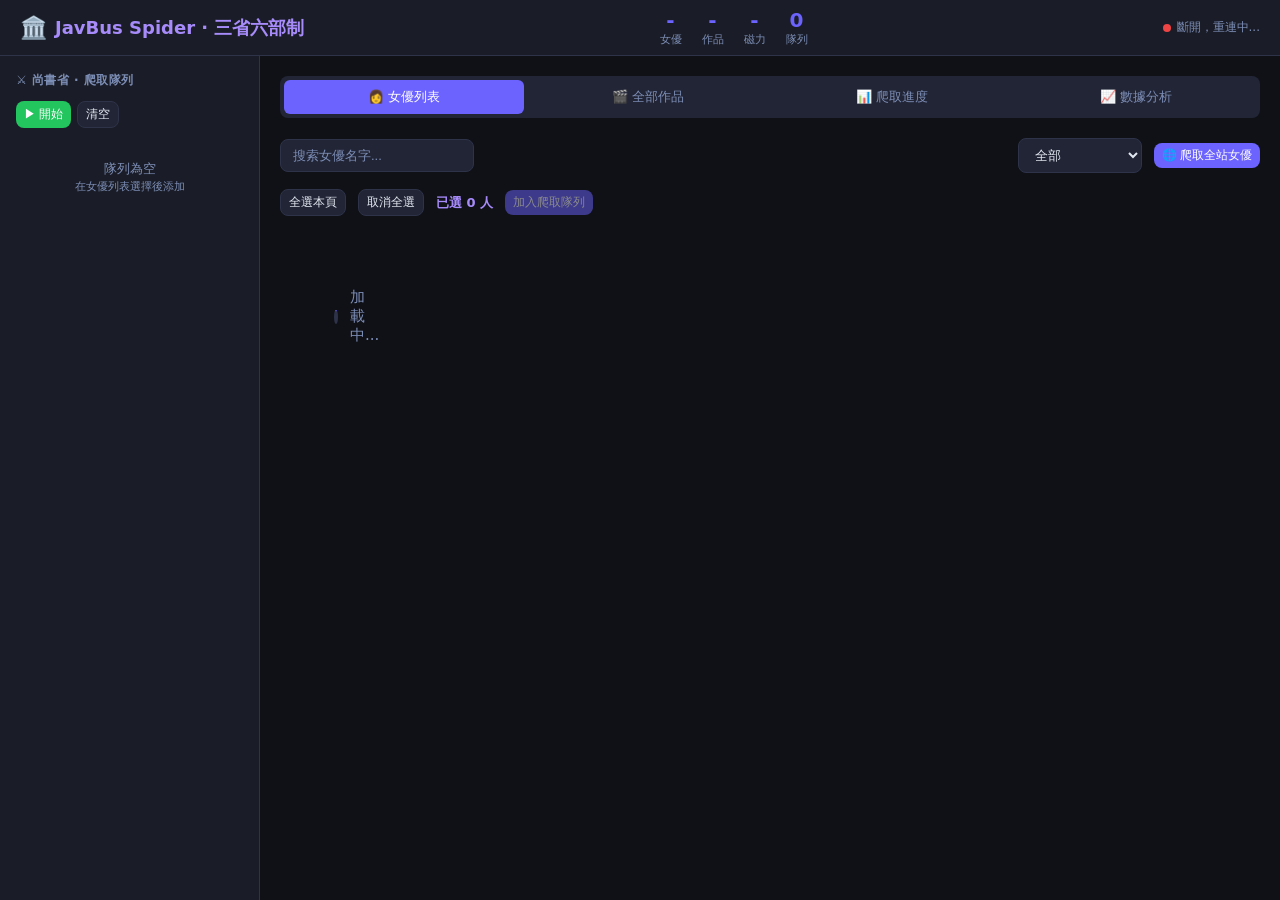
==== dashboard/index.html @ 7eef232a "Initial commit: JavSpider Stack - JavBus爬虫与本地化管理系统 Features: - FastAPI异步爬虫框架 - SQLite数据库管理作品信息 - 女优头" ====
<!DOCTYPE html>
<html lang="zh-TW">
<head>
<meta charset="UTF-8">
<meta name="viewport" content="width=device-width, initial-scale=1.0">
<title>JavBus Spider · 三省六部制</title>
<style>
/* ===== 基础重置 ===== */
*, *::before, *::after { box-sizing: border-box; margin: 0; padding: 0; }
:root {
  --bg: #0f1117;
  --surface: #1a1d27;
  --surface2: #222536;
  --border: #2e3349;
  --text: #e2e8f0;
  --text-muted: #7c8db5;
  --primary: #6c63ff;
  --primary-hover: #5a53e8;
  --success: #22c55e;
  --warning: #f59e0b;
  --danger: #ef4444;
  --info: #3b82f6;
  --accent: #a78bfa;
  --radius: 8px;
  --radius-lg: 12px;
}
body {
  background: var(--bg);
  color: var(--text);
  font-family: 'Segoe UI', system-ui, -apple-system, sans-serif;
  font-size: 14px;
  min-height: 100vh;
}

/* ===== 顶栏 ===== */
.topbar {
  background: var(--surface);
  border-bottom: 1px solid var(--border);
  padding: 0 20px;
  height: 56px;
  display: flex;
  align-items: center;
  justify-content: space-between;
  position: sticky;
  top: 0;
  z-index: 100;
}
.topbar-logo { font-size: 18px; font-weight: 700; color: var(--accent); display: flex; align-items: center; gap: 8px; }
.topbar-logo span { font-size: 22px; }
.topbar-stats { display: flex; gap: 20px; align-items: center; }
.stat-item { text-align: center; }
.stat-item .val { font-size: 20px; font-weight: 700; color: var(--primary); }
.stat-item .lbl { font-size: 11px; color: var(--text-muted); }
.ws-indicator { display: flex; align-items: center; gap: 6px; font-size: 12px; color: var(--text-muted); }
.ws-dot { width: 8px; height: 8px; border-radius: 50%; background: var(--danger); }
.ws-dot.connected { background: var(--success); animation: pulse 2s infinite; }
@keyframes pulse { 0%,100%{opacity:1} 50%{opacity:0.4} }

/* ===== 主布局 ===== */
.main-layout { display: flex; height: calc(100vh - 56px); }
.sidebar { width: 260px; background: var(--surface); border-right: 1px solid var(--border); padding: 16px; overflow-y: auto; flex-shrink: 0; }
.content { flex: 1; overflow-y: auto; padding: 20px; }

/* ===== 标签页 ===== */
.tab-bar { display: flex; gap: 4px; margin-bottom: 20px; background: var(--surface2); padding: 4px; border-radius: var(--radius); }
.tab-btn { flex: 1; padding: 8px 12px; border: none; background: transparent; color: var(--text-muted); cursor: pointer; border-radius: 6px; font-size: 13px; font-weight: 500; transition: all .15s; }
.tab-btn.active { background: var(--primary); color: #fff; }
.tab-btn:hover:not(.active) { background: var(--border); color: var(--text); }
.tab-panel { display: none; }
.tab-panel.active { display: block; }

/* ===== 侧边栏 - 爬取队列 ===== */
.sidebar-title { font-size: 12px; font-weight: 600; text-transform: uppercase; color: var(--text-muted); letter-spacing: .5px; margin-bottom: 12px; }
.queue-controls { display: flex; gap: 6px; margin-bottom: 12px; }
.btn { padding: 7px 14px; border: none; border-radius: var(--radius); cursor: pointer; font-size: 13px; font-weight: 500; transition: all .15s; display: inline-flex; align-items: center; gap: 6px; }
.btn-primary { background: var(--primary); color: #fff; }
.btn-primary:hover { background: var(--primary-hover); }
.btn-success { background: var(--success); color: #fff; }
.btn-success:hover { filter: brightness(0.9); }
.btn-danger { background: var(--danger); color: #fff; }
.btn-danger:hover { filter: brightness(0.9); }
.btn-ghost { background: var(--surface2); color: var(--text); border: 1px solid var(--border); }
.btn-ghost:hover { background: var(--border); }
.btn-sm { padding: 4px 8px; font-size: 12px; }
.btn:disabled { opacity: .5; cursor: not-allowed; }

.queue-item { background: var(--surface2); border: 1px solid var(--border); border-radius: var(--radius); padding: 10px; margin-bottom: 8px; }
.queue-item-header { display: flex; justify-content: space-between; align-items: center; margin-bottom: 6px; }
.queue-item-name { font-size: 13px; font-weight: 500; color: var(--text); }
.status-badge { font-size: 10px; padding: 2px 8px; border-radius: 99px; font-weight: 600; }
.status-pending { background: rgba(255,255,255,.1); color: var(--text-muted); }
.status-running { background: rgba(59,130,246,.2); color: var(--info); }
.status-completed { background: rgba(34,197,94,.2); color: var(--success); }
.status-failed { background: rgba(239,68,68,.2); color: var(--danger); }
.progress-bar { background: var(--border); border-radius: 99px; height: 4px; margin-top: 4px; overflow: hidden; }
.progress-fill { height: 100%; background: linear-gradient(90deg, var(--primary), var(--accent)); transition: width .5s; border-radius: 99px; }
.queue-empty { text-align: center; color: var(--text-muted); font-size: 13px; padding: 20px 0; }

/* ===== 女优列表 ===== */
.toolbar { display: flex; gap: 12px; align-items: center; margin-bottom: 16px; flex-wrap: wrap; }
.search-box { flex: 1; min-width: 200px; display: flex; gap: 8px; }
.input { background: var(--surface2); border: 1px solid var(--border); color: var(--text); padding: 8px 12px; border-radius: var(--radius); font-size: 13px; outline: none; transition: border .15s; }
.input:focus { border-color: var(--primary); }
.input::placeholder { color: var(--text-muted); }
.select { background: var(--surface2); border: 1px solid var(--border); color: var(--text); padding: 8px 12px; border-radius: var(--radius); font-size: 13px; cursor: pointer; }
.select-all-bar { display: flex; align-items: center; gap: 12px; margin-bottom: 12px; }
.selected-count { font-size: 13px; color: var(--accent); font-weight: 600; }

.actress-grid { display: grid; grid-template-columns: repeat(auto-fill, minmax(140px, 1fr)); gap: 12px; }
.actress-card { background: var(--surface2); border: 2px solid transparent; border-radius: var(--radius-lg); padding: 12px; cursor: pointer; transition: all .15s; position: relative; }
.actress-card:hover { border-color: var(--primary); transform: translateY(-2px); }
.actress-card.selected { border-color: var(--primary); background: rgba(108,99,255,.1); }
.actress-card.selected::after { content: "✓"; position: absolute; top: 6px; right: 8px; width: 20px; height: 20px; background: var(--primary); border-radius: 50%; display: flex; align-items: center; justify-content: center; font-size: 12px; color: #fff; font-weight: 700; }
.actress-avatar { width: 100%; aspect-ratio: 3/4; object-fit: cover; border-radius: 6px; background: var(--border); display: block; margin-bottom: 8px; }
.actress-avatar-placeholder { width: 100%; aspect-ratio: 3/4; background: var(--border); border-radius: 6px; margin-bottom: 8px; display: flex; align-items: center; justify-content: center; font-size: 24px; }
.actress-name { font-size: 13px; font-weight: 600; text-align: center; color: var(--text); line-height: 1.4; margin-bottom: 4px; }
.actress-info-row { display: flex; justify-content: center; gap: 6px; flex-wrap: wrap; font-size: 10px; color: var(--text-muted); margin-bottom: 4px; }
.actress-info-row span { background: var(--border); padding: 1px 5px; border-radius: 3px; }
.actress-meta { font-size: 11px; color: var(--text-muted); text-align: center; }
.crawled-badge { display: inline-block; width: 6px; height: 6px; border-radius: 50%; margin-right: 4px; }
.crawled-badge.done { background: var(--success); }
.crawled-badge.pending { background: var(--text-muted); }

.pagination-bar { display: flex; justify-content: center; gap: 6px; margin-top: 20px; align-items: center; }
.page-btn { padding: 6px 12px; background: var(--surface2); border: 1px solid var(--border); color: var(--text); border-radius: var(--radius); cursor: pointer; font-size: 13px; }
.page-btn:hover { border-color: var(--primary); }
.page-btn.active { background: var(--primary); border-color: var(--primary); color: #fff; }
.page-info { color: var(--text-muted); font-size: 13px; }

/* ===== 图片预览模态框 ===== */
.img-preview-overlay { position: fixed; inset: 0; background: rgba(0,0,0,.9); z-index: 2000; display: none; align-items: center; justify-content: center; cursor: zoom-out; }
.img-preview-overlay.show { display: flex; }
.img-preview-overlay img { max-width: 95vw; max-height: 95vh; object-fit: contain; border-radius: 4px; }
.img-preview-close { position: absolute; top: 20px; right: 20px; background: rgba(255,255,255,.2); border: none; color: #fff; font-size: 28px; width: 44px; height: 44px; border-radius: 50%; cursor: pointer; line-height: 1; }
.img-preview-close:hover { background: rgba(255,255,255,.3); }
.img-preview-hint { position: absolute; bottom: 20px; left: 50%; transform: translateX(-50%); color: rgba(255,255,255,.6); font-size: 13px; }

/* ===== 女优详情模态框 ===== */
.modal-overlay { position: fixed; inset: 0; background: rgba(0,0,0,.7); z-index: 1000; display: none; align-items: center; justify-content: center; }
.modal-overlay.show { display: flex; }
.modal { background: var(--surface); border: 1px solid var(--border); border-radius: var(--radius-lg); width: 90%; max-width: 900px; max-height: 90vh; overflow: hidden; display: flex; flex-direction: column; }
.modal-header { padding: 16px 20px; border-bottom: 1px solid var(--border); display: flex; justify-content: space-between; align-items: center; flex-shrink: 0; }
.modal-title { font-size: 18px; font-weight: 700; }
.modal-close { background: none; border: none; color: var(--text-muted); font-size: 20px; cursor: pointer; padding: 4px 8px; }
.modal-close:hover { color: var(--text); }
.modal-body { padding: 20px; overflow-y: auto; flex: 1; }

.actress-detail-header { display: flex; gap: 20px; margin-bottom: 20px; }
.actress-detail-avatar { width: 120px; height: 160px; object-fit: cover; border-radius: 8px; background: var(--border); flex-shrink: 0; }
.actress-detail-info { flex: 1; }
.actress-detail-name { font-size: 22px; font-weight: 700; margin-bottom: 12px; }
.info-grid { display: grid; grid-template-columns: repeat(auto-fill, minmax(120px, 1fr)); gap: 8px; }
.info-item { background: var(--surface2); border-radius: var(--radius); padding: 8px; }
.info-item .key { font-size: 11px; color: var(--text-muted); margin-bottom: 2px; }
.info-item .val { font-size: 14px; font-weight: 500; }

/* ===== 作品列表 ===== */
.works-grid { display: grid; grid-template-columns: repeat(auto-fill, minmax(180px, 1fr)); gap: 14px; }
.work-card { background: var(--surface2); border: 1px solid var(--border); border-radius: var(--radius); overflow: hidden; cursor: pointer; transition: all .15s; }
.work-card:hover { border-color: var(--primary); transform: translateY(-2px); }
.work-cover { width: 100%; aspect-ratio: 16/9; object-fit: cover; background: var(--border); display: block; }
.work-info { padding: 10px; }
.work-code { font-size: 12px; font-weight: 700; color: var(--accent); }
.work-title { font-size: 12px; color: var(--text-muted); margin-top: 3px; white-space: nowrap; overflow: hidden; text-overflow: ellipsis; }
.work-date { font-size: 11px; color: var(--text-muted); margin-top: 4px; }
.work-tags { display: flex; flex-wrap: wrap; gap: 3px; margin-top: 4px; }
.work-actresses { display: flex; flex-wrap: wrap; gap: 3px; margin-top: 4px; }
.actress-chip { font-size: 10px; padding: 2px 6px; background: rgba(108,99,255,.2); border-radius: 4px; color: var(--accent); cursor: pointer; }
.actress-chip:hover { background: rgba(108,99,255,.4); }
.tag-chip { font-size: 10px; padding: 2px 6px; background: var(--border); border-radius: 4px; color: var(--text-muted); }
.magnet-pill { display: inline-flex; align-items: center; gap: 4px; font-size: 11px; padding: 2px 8px; border-radius: 99px; background: rgba(34,197,94,.15); color: var(--success); margin-top: 4px; }
.magnet-pill.uc { background: rgba(168,139,250,.2); color: var(--accent); }
.no-magnet-pill { font-size: 11px; padding: 2px 8px; border-radius: 99px; background: var(--border); color: var(--text-muted); margin-top: 4px; }

/* ===== 进度面板 ===== */
.progress-panel { background: var(--surface2); border: 1px solid var(--border); border-radius: var(--radius-lg); padding: 16px; margin-bottom: 16px; }
.progress-panel-header { display: flex; justify-content: space-between; align-items: center; margin-bottom: 12px; }
.progress-panel-title { font-weight: 600; display: flex; align-items: center; gap: 8px; }
.spinner { display: inline-block; width: 14px; height: 14px; border: 2px solid var(--border); border-top-color: var(--primary); border-radius: 50%; animation: spin .6s linear infinite; }
@keyframes spin { to { transform: rotate(360deg); } }
.log-box { background: var(--bg); border-radius: 6px; padding: 10px; font-family: monospace; font-size: 12px; max-height: 200px; overflow-y: auto; color: #a3e635; }
.log-entry { margin-bottom: 3px; line-height: 1.5; }
.log-success { color: var(--success); }
.log-error { color: var(--danger); }
.log-info { color: var(--info); }
.log-warn { color: var(--warning); }

/* ===== 作品详情面板 ===== */
.work-detail-panel { background: var(--surface2); border: 1px solid var(--border); border-radius: var(--radius-lg); padding: 20px; }
.work-detail-header { display: flex; gap: 20px; margin-bottom: 20px; }
.work-cover-lg { width: 200px; aspect-ratio: 16/9; object-fit: cover; border-radius: 8px; flex-shrink: 0; background: var(--border); }
.work-detail-meta { flex: 1; }
.work-detail-code { font-size: 22px; font-weight: 700; color: var(--accent); margin-bottom: 6px; }
.work-detail-title { font-size: 15px; color: var(--text); margin-bottom: 12px; }
.meta-grid { display: grid; grid-template-columns: 1fr 1fr; gap: 8px; }
.meta-item .k { font-size: 11px; color: var(--text-muted); }
.meta-item .v { font-size: 14px; }
.section-title { font-size: 13px; font-weight: 600; color: var(--text-muted); text-transform: uppercase; letter-spacing: .5px; margin-bottom: 10px; margin-top: 16px; }
.magnet-table { width: 100%; border-collapse: collapse; }
.magnet-table th, .magnet-table td { padding: 8px 10px; text-align: left; border-bottom: 1px solid var(--border); font-size: 13px; }
.magnet-table th { color: var(--text-muted); font-weight: 500; font-size: 12px; }
.magnet-table tr:hover td { background: rgba(255,255,255,.02); }
.magnet-link { color: var(--primary); text-decoration: none; font-family: monospace; font-size: 12px; word-break: break-all; }
.copy-btn { padding: 3px 8px; background: var(--surface); border: 1px solid var(--border); border-radius: 4px; color: var(--text-muted); cursor: pointer; font-size: 11px; }
.copy-btn:hover { border-color: var(--primary); color: var(--primary); }
.priority-badge { font-size: 11px; padding: 2px 8px; border-radius: 99px; font-weight: 600; }
.p1 { background: rgba(168,139,250,.25); color: var(--accent); }
.p2 { background: rgba(59,130,246,.2); color: var(--info); }
.p3 { background: rgba(245,158,11,.2); color: var(--warning); }
.p4, .p5 { background: rgba(34,197,94,.15); color: var(--success); }
.p99 { background: var(--border); color: var(--text-muted); }
.best-magnet-box { background: rgba(108,99,255,.12); border: 1px solid rgba(108,99,255,.3); border-radius: var(--radius); padding: 14px; margin-bottom: 16px; }
.best-magnet-label { font-size: 11px; font-weight: 600; color: var(--accent); margin-bottom: 6px; text-transform: uppercase; }
.best-magnet-url { font-family: monospace; font-size: 12px; word-break: break-all; margin-bottom: 6px; }
.best-magnet-meta { font-size: 12px; color: var(--text-muted); }
.cast-list { display: flex; flex-wrap: wrap; gap: 8px; }
.cast-chip { display: flex; align-items: center; gap: 6px; background: var(--surface); border: 1px solid var(--border); border-radius: 6px; padding: 4px 10px; font-size: 12px; cursor: pointer; }
.cast-chip:hover { border-color: var(--primary); }
.cast-avatar { width: 24px; height: 24px; border-radius: 50%; object-fit: cover; background: var(--border); }

/* ===== 数据分析 ===== */
.analysis-grid { display: grid; grid-template-columns: repeat(auto-fill, minmax(200px, 1fr)); gap: 16px; margin-bottom: 20px; }
.stat-card { background: var(--surface2); border: 1px solid var(--border); border-radius: var(--radius-lg); padding: 16px; }
.stat-card .num { font-size: 32px; font-weight: 700; color: var(--primary); }
.stat-card .desc { color: var(--text-muted); font-size: 13px; margin-top: 4px; }
.tag-cloud { display: flex; flex-wrap: wrap; gap: 6px; }
.tag-cloud-item { padding: 4px 10px; border-radius: 99px; font-size: 12px; cursor: pointer; transition: all .15s; }
.tag-cloud-item:hover { filter: brightness(1.2); }

/* ===== 加载 ===== */
.loading { display: flex; align-items: center; justify-content: center; padding: 60px; color: var(--text-muted); gap: 12px; font-size: 15px; }
.empty-state { text-align: center; padding: 60px; color: var(--text-muted); }
.empty-state .icon { font-size: 48px; margin-bottom: 12px; }

/* ===== Toast ===== */
#toast-container { position: fixed; bottom: 20px; right: 20px; z-index: 9999; display: flex; flex-direction: column; gap: 8px; }
.toast { background: var(--surface); border: 1px solid var(--border); border-radius: var(--radius); padding: 10px 16px; font-size: 13px; display: flex; align-items: center; gap: 8px; box-shadow: 0 4px 20px rgba(0,0,0,.4); animation: slideIn .2s; }
@keyframes slideIn { from { transform: translateX(100%); opacity:0; } to { transform: translateX(0); opacity:1; } }
.toast-success { border-left: 3px solid var(--success); }
.toast-error { border-left: 3px solid var(--danger); }
.toast-info { border-left: 3px solid var(--info); }

/* ===== 响应式 ===== */
@media (max-width: 768px) {
  .main-layout { flex-direction: column; }
  .sidebar { width: 100%; height: auto; border-right: none; border-bottom: 1px solid var(--border); }
  .actress-grid { grid-template-columns: repeat(auto-fill, minmax(110px, 1fr)); }
}
</style>
</head>
<body>

<!-- 顶栏 -->
<header class="topbar">
  <div class="topbar-logo">
    <span>🏛️</span> JavBus Spider · 三省六部制
  </div>
  <div class="topbar-stats" id="topStats">
    <div class="stat-item"><div class="val" id="stat-actresses">-</div><div class="lbl">女優</div></div>
    <div class="stat-item"><div class="val" id="stat-works">-</div><div class="lbl">作品</div></div>
    <div class="stat-item"><div class="val" id="stat-magnets">-</div><div class="lbl">磁力</div></div>
    <div class="stat-item"><div class="val" id="stat-queue">0</div><div class="lbl">隊列</div></div>
  </div>
  <div class="ws-indicator">
    <div class="ws-dot" id="wsDot"></div>
    <span id="wsStatus">未連接</span>
  </div>
</header>

<!-- 主布局 -->
<div class="main-layout">

  <!-- 侧边栏：爬取队列（尚书省） -->
  <aside class="sidebar">
    <div class="sidebar-title">⚔️ 尚書省 · 爬取隊列</div>
    <div class="queue-controls">
      <button class="btn btn-success btn-sm" id="btnStartQueue" onclick="startQueue()">▶ 開始</button>
      <button class="btn btn-ghost btn-sm" onclick="clearQueue()">清空</button>
    </div>
    <div id="queueList">
      <div class="queue-empty">隊列為空<br><small>在女優列表選擇後添加</small></div>
    </div>
  </aside>

  <!-- 主内容 -->
  <main class="content">
    <div class="tab-bar">
      <button class="tab-btn active" onclick="switchTab('actresses')">👩 女優列表</button>
      <button class="tab-btn" onclick="switchTab('works')">🎬 全部作品</button>
      <button class="tab-btn" onclick="switchTab('progress')">📊 爬取進度</button>
      <button class="tab-btn" onclick="switchTab('analysis')">📈 數據分析</button>
    </div>

    <!-- Tab: 女优列表 -->
    <div class="tab-panel active" id="tab-actresses">
      <div class="toolbar">
        <div class="search-box">
          <input class="input" id="actressSearch" placeholder="搜索女優名字..." oninput="actressSearchChanged()">
        </div>
        <select class="select" id="actressFilter" onchange="loadActresses()">
          <option value="">全部</option>
          <option value="false">未爬個人信息</option>
          <option value="true">已爬個人信息</option>
        </select>
        <button class="btn btn-primary btn-sm" onclick="crawlAllActresses()">🌐 爬取全站女優</button>
      </div>
      <div class="select-all-bar">
        <button class="btn btn-ghost btn-sm" onclick="selectAll()">全選本頁</button>
        <button class="btn btn-ghost btn-sm" onclick="clearSelection()">取消全選</button>
        <span class="selected-count" id="selectedCount">已選 0 人</span>
        <button class="btn btn-primary btn-sm" id="btnAddToQueue" onclick="addSelectedToQueue()" disabled>加入爬取隊列</button>
      </div>
      <div id="actressGrid" class="actress-grid">
        <div class="loading"><div class="spinner"></div> 加載中...</div>
      </div>
      <div class="pagination-bar" id="actressPagination"></div>
    </div>

    <!-- Tab: 全部作品 -->
    <div class="tab-panel" id="tab-works">
      <div class="toolbar">
        <input class="input" id="workSearch" placeholder="搜索番號/標題..." style="flex:1" oninput="debounce(loadWorks, 400)()">
        <select class="select" id="workActressSelect" onchange="onActressSelectChange()" style="width:140px">
          <option value="">全部女優</option>
        </select>
        <input class="input" id="workActress" placeholder="或输入名字..." style="width:120px" oninput="debounce(loadWorks, 400)()">
        <input class="input" id="workStudio" placeholder="制作商" style="width:130px" oninput="debounce(loadWorks, 400)()">
        <input class="input" id="workTag" placeholder="標籤" style="width:120px" oninput="debounce(loadWorks, 400)()">
        <input class="input" type="date" id="workDateFrom" onchange="loadWorks()" style="width:140px">
        <span style="color:var(--text-muted)">~</span>
        <input class="input" type="date" id="workDateTo" onchange="loadWorks()" style="width:140px">
        <select class="select" id="workHasMagnet" onchange="loadWorks()">
          <option value="">全部</option>
          <option value="true">有磁力</option>
        </select>
      </div>
      <div id="workGrid" class="works-grid">
        <div class="loading"><div class="spinner"></div> 加載中...</div>
      </div>
      <div class="pagination-bar" id="workPagination"></div>
    </div>

    <!-- Tab: 爬取进度 -->
    <div class="tab-panel" id="tab-progress">
      <div style="margin-bottom:16px">
        <h2 style="font-size:16px; font-weight:600; margin-bottom:4px">⚔️ 任務執行看板</h2>
        <p style="color:var(--text-muted); font-size:13px">實時顯示各女優爬取進度，通過 WebSocket 自動刷新</p>
      </div>

      <!-- 全站女优爬取进度 -->
      <div class="progress-panel" id="actressesCrawlPanel" style="display:none">
        <div class="progress-panel-header">
          <div class="progress-panel-title">
            <div class="spinner" id="actressesCrawlSpinner"></div>
            🌐 全站女優列表爬取
          </div>
          <span class="status-badge" id="actressesCrawlBadge">運行中</span>
        </div>
        <div class="progress-bar"><div class="progress-fill" id="actressesCrawlBar" style="width:0%"></div></div>
        <div style="margin-top:8px; font-size:13px; color:var(--text-muted)" id="actressesCrawlMsg"></div>
      </div>

      <div id="taskPanels">
        <div class="empty-state"><div class="icon">🏯</div>暫無爬取任務<br><small>在女優列表選擇女優後添加到隊列</small></div>
      </div>
    </div>

    <!-- Tab: 数据分析 -->
    <div class="tab-panel" id="tab-analysis">
      <div class="analysis-grid" id="analysisStats"></div>
      <div style="margin-bottom:16px">
        <div class="section-title">🏷️ 標籤頻次統計（Top 50）</div>
        <div class="tag-cloud" id="tagCloud">
          <div class="loading"><div class="spinner"></div> 加載中...</div>
        </div>
      </div>
    </div>
  </main>
</div>

<!-- 图片预览模态框 -->
<div class="img-preview-overlay" id="imgPreview" onclick="closeImgPreview(event)">
  <button class="img-preview-close" onclick="closeImgPreviewDirect()">✕</button>
  <img id="imgPreviewSrc" src="" alt="预览">
  <div class="img-preview-hint">點擊任意處關閉</div>
</div>

<!-- 女优详情模态框 -->
<div class="modal-overlay" id="actressModal">
  <div class="modal">
    <div class="modal-header">
      <span class="modal-title" id="modalActressName">女優詳情</span>
      <button class="modal-close" onclick="closeActressModal()">✕</button>
    </div>
    <div class="modal-body" id="actressModalBody">
      <div class="loading"><div class="spinner"></div> 加載中...</div>
    </div>
  </div>
</div>

<!-- 作品详情模态框 -->
<div class="modal-overlay" id="workModal">
  <div class="modal" style="max-width:1000px">
    <div class="modal-header">
      <span class="modal-title" id="modalWorkCode">作品詳情</span>
      <button class="modal-close" onclick="closeWorkModal()">✕</button>
    </div>
    <div class="modal-body" id="workModalBody">
      <div class="loading"><div class="spinner"></div> 加載中...</div>
    </div>
  </div>
</div>

<!-- Toast 容器 -->
<div id="toast-container"></div>

<script>
// ===================================================
// 全局状态
// ===================================================
const STATE = {
  actresses: { page: 1, total: 0, totalPages: 1 },
  works: { page: 1, total: 0, totalPages: 1 },
  selected: new Set(),
  ws: null,
  queueData: {},
};

// ===================================================
// WebSocket 连接
// ===================================================
function connectWS() {
  const proto = location.protocol === 'https:' ? 'wss' : 'ws';
  const ws = new WebSocket(`${proto}://${location.host}/ws/progress`);

  ws.onopen = () => {
    document.getElementById('wsDot').classList.add('connected');
    document.getElementById('wsStatus').textContent = '已連接';
  };

  ws.onmessage = (evt) => {
    try {
      const msg = JSON.parse(evt.data);
      if (msg.type === 'queue_progress') {
        handleQueueProgress(msg.data);
      } else if (msg.type === 'actresses_crawl') {
        handleActressesCrawl(msg.data);
      }
    } catch (e) {}
  };

  ws.onclose = () => {
    document.getElementById('wsDot').classList.remove('connected');
    document.getElementById('wsStatus').textContent = '斷開，重連中...';
    setTimeout(connectWS, 3000);
  };

  ws.onerror = () => ws.close();

  // 心跳
  setInterval(() => {
    if (ws.readyState === WebSocket.OPEN) ws.send('ping');
  }, 30000);

  STATE.ws = ws;
}

// ===================================================
// 全站女优爬取进度处理
// ===================================================
function handleActressesCrawl(data) {
  const panel = document.getElementById('actressesCrawlPanel');
  panel.style.display = 'block';

  const badge = document.getElementById('actressesCrawlBadge');
  const bar = document.getElementById('actressesCrawlBar');
  const msg = document.getElementById('actressesCrawlMsg');
  const spinner = document.getElementById('actressesCrawlSpinner');

  msg.textContent = data.msg || '';

  if (data.status === 'running') {
    badge.textContent = '運行中';
    badge.className = 'status-badge status-running';
    spinner.style.display = 'inline-block';
    const pct = data.total > 0 ? Math.round(data.current / data.total * 100) : 10;
    bar.style.width = pct + '%';
  } else if (data.status === 'completed') {
    badge.textContent = '完成';
    badge.className = 'status-badge status-completed';
    spinner.style.display = 'none';
    bar.style.width = '100%';
    loadActresses();
    loadStats();
    toast('✅ ' + data.msg, 'success');
  } else if (data.status === 'failed') {
    badge.textContent = '失敗';
    badge.className = 'status-badge status-failed';
    spinner.style.display = 'none';
    toast('❌ ' + data.msg, 'error');
  }
}

// ===================================================
// 队列进度处理
// ===================================================
function handleQueueProgress(data) {
  STATE.queueData = data;
  renderQueue(data.queue || []);
  renderTaskPanels(data.progress_map || {});
  loadStats();
}

function renderQueue(queue) {
  const el = document.getElementById('queueList');
  if (!queue.length) {
    el.innerHTML = '<div class="queue-empty">隊列為空<br><small>在女優列表選擇後添加</small></div>';
    document.getElementById('stat-queue').textContent = '0';
    return;
  }

  document.getElementById('stat-queue').textContent = queue.length;

  el.innerHTML = queue.map(item => `
    <div class="queue-item">
      <div class="queue-item-header">
        <span class="queue-item-name">${item.actress_name}</span>
        <span class="status-badge status-${item.status}">${statusLabel(item.status)}</span>
      </div>
      <div class="progress-bar">
        <div class="progress-fill" style="width:${item.progress_pct}%"></div>
      </div>
      ${item.status === 'pending' ? `<button class="btn btn-ghost btn-sm" style="margin-top:6px;width:100%" onclick="removeFromQueue(${item.actress_id})">移除</button>` : ''}
    </div>
  `).join('');
}

function renderTaskPanels(progressMap) {
  const container = document.getElementById('taskPanels');
  const entries = Object.entries(progressMap);

  if (!entries.length) {
    container.innerHTML = '<div class="empty-state"><div class="icon">🏯</div>暫無爬取任務<br><small>在女優列表選擇女優後添加到隊列</small></div>';
    return;
  }

  container.innerHTML = entries.map(([aid, p]) => `
    <div class="progress-panel">
      <div class="progress-panel-header">
        <div class="progress-panel-title">
          ${p.status === 'running' ? '<div class="spinner"></div>' : statusIcon(p.status)}
          ${p.actress_name}
          <small style="color:var(--text-muted); font-weight:400">#${p.task_id}</small>
        </div>
        <div style="display:flex;align-items:center;gap:8px">
          <span style="font-size:12px;color:var(--text-muted)">${p.done_works}/${p.total_works} 作品</span>
          <span class="status-badge status-${p.status}">${statusLabel(p.status)}</span>
        </div>
      </div>
      <div class="progress-bar">
        <div class="progress-fill" style="width:${p.progress_pct}%"></div>
      </div>
      <div style="margin-top:6px;font-size:12px;color:var(--text-muted)">${p.current_msg || ''}</div>
      ${p.logs && p.logs.length ? `
        <details style="margin-top:8px">
          <summary style="font-size:12px;color:var(--text-muted);cursor:pointer">查看日誌</summary>
          <div class="log-box" style="margin-top:6px">
            ${p.logs.map(l => `<div class="log-entry">${escapeHtml(l)}</div>`).join('')}
          </div>
        </details>
      ` : ''}
    </div>
  `).join('');
}

// ===================================================
// 女优列表 - 分页模式
// ===================================================
let actressPage = 1;
let actressSearchTimer;

// 搜索框变化时延迟执行搜索
function actressSearchChanged() {
  clearTimeout(actressSearchTimer);
  actressSearchTimer = setTimeout(() => {
    actressPage = 1; // 搜索时重置到第一页
    loadActresses();
  }, 400);
}

async function loadActresses() {
  const search = document.getElementById('actressSearch').value;
  const filter = document.getElementById('actressFilter').value;
  const grid = document.getElementById('actressGrid');
  grid.innerHTML = '<div class="loading"><div class="spinner"></div> 加載中...</div>';

  const params = new URLSearchParams({ page: actressPage, per_page: 50 });
  if (search) params.append('search', search);
  if (filter !== '') params.append('profile_crawled', filter);

  const res = await fetch('/api/actresses?' + params);
  const data = await res.json();

  STATE.actresses = { page: data.page, total: data.total, totalPages: data.total_pages };

  if (!data.items.length) {
    grid.innerHTML = '<div class="empty-state"><div class="icon">🔍</div>沒有找到女優<br><small>嘗試點擊「爬取全站女優」</small></div>';
    renderActressPagination();
    return;
  }

  grid.innerHTML = data.items.map(a => `
    <div class="actress-card ${STATE.selected.has(a.id) ? 'selected' : ''}" 
         id="acard-${a.id}"
         onclick="toggleSelect(${a.id}, this)">
      ${a.avatar
        ? `<img class="actress-avatar" src="${a.avatar}" alt="${a.name}" loading="lazy" onerror="this.style.display='none'">`
        : `<div class="actress-avatar-placeholder">👩</div>`}
      <div class="actress-name">${a.name}</div>
      <div class="actress-info-row">
        ${a.birthday ? `<span>${a.birthday}</span>` : ''}
        ${a.age ? `<span>${a.age}岁</span>` : ''}
        ${a.height ? `<span>${a.height}cm</span>` : ''}
        ${a.cup ? `<span>${a.cup}</span>` : ''}
      </div>
      <div class="actress-meta">
        <span class="crawled-badge ${a.profile_crawled ? 'done' : 'pending'}"></span>
        ${a.profile_crawled ? '已爬' : '待爬'}
      </div>
    </div>
  `).join('');

  // 双击打开详情
  document.querySelectorAll('.actress-card').forEach(card => {
    let clickTimer = null;
    const aid = parseInt(card.id.replace('acard-', ''));
    card.addEventListener('click', (e) => {
      if (clickTimer) {
        clearTimeout(clickTimer);
        clickTimer = null;
        openActressModal(aid);
      } else {
        clickTimer = setTimeout(() => {
          clickTimer = null;
        }, 250);
      }
    });
  });

  renderActressPagination();
  updateSelectedCount();
}

function toggleSelect(id, el) {
  if (STATE.selected.has(id)) {
    STATE.selected.delete(id);
    el.classList.remove('selected');
  } else {
    STATE.selected.add(id);
    el.classList.add('selected');
  }
  updateSelectedCount();
}

function selectAll() {
  document.querySelectorAll('.actress-card').forEach(card => {
    const aid = parseInt(card.id.replace('acard-', ''));
    STATE.selected.add(aid);
    card.classList.add('selected');
  });
  updateSelectedCount();
}

function clearSelection() {
  STATE.selected.clear();
  document.querySelectorAll('.actress-card.selected').forEach(c => c.classList.remove('selected'));
  updateSelectedCount();
}

function updateSelectedCount() {
  const n = STATE.selected.size;
  document.getElementById('selectedCount').textContent = `已選 ${n} 人`;
  document.getElementById('btnAddToQueue').disabled = n === 0;
}

function renderActressPagination() {
  const { page, totalPages, total } = STATE.actresses;
  const bar = document.getElementById('actressPagination');
  if (totalPages <= 1) { 
    bar.innerHTML = `<span class="page-info">共 ${total} 位女优</span>`;
    return;
  }

  let html = '';
  if (page > 1) html += `<button class="page-btn" onclick="goActressPage(${page-1})">‹ 上一頁</button>`;

  const start = Math.max(1, page - 2);
  const end = Math.min(totalPages, page + 2);
  for (let i = start; i <= end; i++) {
    html += `<button class="page-btn ${i===page?'active':''}" onclick="goActressPage(${i})">${i}</button>`;
  }

  if (page < totalPages) html += `<button class="page-btn" onclick="goActressPage(${page+1})">下一頁 ›</button>`;
  html += `<span class="page-info">${page}/${totalPages} 頁，共 ${total} 人</span>`;
  bar.innerHTML = html;
}

function goActressPage(p) {
  actressPage = p;
  loadActresses();
}

// ===================================================
// 添加到队列
// ===================================================
async function addSelectedToQueue() {
  if (!STATE.selected.size) return;

  const ids = Array.from(STATE.selected);
  const res = await fetch('/api/batch/add', {
    method: 'POST',
    headers: { 'Content-Type': 'application/json' },
    body: JSON.stringify(ids),
  });
  const data = await res.json();
  toast(`✅ 已加入 ${data.added.length} 人到隊列`, 'success');
  clearSelection();
}

async function removeFromQueue(actressId) {
  await fetch(`/api/batch/remove/${actressId}`, { method: 'POST' });
}

async function startQueue() {
  const res = await fetch('/api/batch/start', { method: 'POST' });
  const data = await res.json();
  if (data.ok) {
    toast(data.msg, 'success');
    switchTab('progress');
  } else {
    toast(data.msg, 'error');
  }
}

async function clearQueue() {
  await fetch('/api/batch/clear', { method: 'POST' });
  toast('隊列已清空', 'info');
}

// ===================================================
// 全站女优爬取
// ===================================================
async function crawlAllActresses() {
  const res = await fetch('/api/actresses/crawl-all', { method: 'POST' });
  const data = await res.json();
  if (data.ok) {
    toast('🌐 全站女優爬取已啟動，請查看進度標籤', 'info');
    switchTab('progress');
  } else {
    toast(data.msg, 'error');
  }
}

// ===================================================
// 女优详情模态框
// ===================================================
async function openActressModal(actressId) {
  const modal = document.getElementById('actressModal');
  const body = document.getElementById('actressModalBody');
  modal.classList.add('show');
  body.innerHTML = '<div class="loading"><div class="spinner"></div> 加載中...</div>';

  // 并行加载：详情 + 作品
  const [detailRes, worksRes] = await Promise.all([
    fetch(`/api/actress/${actressId}`),
    fetch(`/api/actress/${actressId}/works?per_page=100`),
  ]);
  const actress = await detailRes.json();
  const worksData = await worksRes.json();

  document.getElementById('modalActressName').textContent = actress.name;

  body.innerHTML = `
    <div class="actress-detail-header">
      ${actress.avatar
        ? `<img class="actress-detail-avatar" src="${actress.avatar}" alt="${actress.name}">`
        : `<div class="actress-detail-avatar" style="display:flex;align-items:center;justify-content:center;font-size:48px">👩</div>`}
      <div class="actress-detail-info">
        <div class="actress-detail-name">${actress.name}</div>
        <div class="info-grid">
          ${infoItem('🎂 生日', actress.birthday)}
          ${infoItem('🎂 年齡', actress.age)}
          ${infoItem('📏 身高', actress.height)}
          ${infoItem('🩱 罩杯', actress.cup)}
          ${infoItem('📐 胸圍', actress.bust)}
          ${infoItem('📐 腰圍', actress.waist)}
          ${infoItem('📐 臀圍', actress.hip)}
          ${infoItem('❤️ 愛好', actress.hobby || '-')}
        </div>
        <div style="margin-top:12px;display:flex;gap:8px;flex-wrap:wrap">
          <button class="btn btn-primary btn-sm" onclick="addActressToQueue(${actress.id}, '${actress.name}')">加入爬取隊列</button>
          ${actress.profile_url ? `<a href="${actress.profile_url}" target="_blank" class="btn btn-ghost btn-sm">🔗 JavBus原頁</a>` : ''}
        </div>
      </div>
    </div>

    <div class="section-title">🎬 作品列表（${worksData.total} 部）</div>
    <div class="works-grid">
      ${worksData.items.length
        ? worksData.items.map(w => workCardHtml(w)).join('')
        : '<div class="empty-state" style="padding:30px"><small>尚無作品數據，需要爬取</small></div>'
      }
    </div>
  `;
}

function infoItem(label, val) {
  return `<div class="info-item"><div class="key">${label}</div><div class="val">${val || '-'}</div></div>`;
}

function closeActressModal() {
  document.getElementById('actressModal').classList.remove('show');
}

async function addActressToQueue(id, name) {
  const res = await fetch('/api/batch/add', {
    method: 'POST',
    headers: { 'Content-Type': 'application/json' },
    body: JSON.stringify([id]),
  });
  const data = await res.json();
  toast(data.added.length ? `✅ ${name} 已加入隊列` : `${name} 已在隊列中`, data.added.length ? 'success' : 'info');
}

// ===================================================
// 全部作品列表
// ===================================================
let workPage = 1;

async function loadWorks() {
  const search = document.getElementById('workSearch').value;
  // 优先使用下拉框的女优选择，其次使用输入框
  const actressSelect = document.getElementById('workActressSelect');
  const actressInput = document.getElementById('workActress').value;
  const actress = actressSelect.value || actressInput;
  const studio = document.getElementById('workStudio').value;
  const tag = document.getElementById('workTag').value;
  const dateFrom = document.getElementById('workDateFrom').value;
  const dateTo = document.getElementById('workDateTo').value;
  const hasMagnet = document.getElementById('workHasMagnet').value;
  const grid = document.getElementById('workGrid');
  grid.innerHTML = '<div class="loading"><div class="spinner"></div> 加載中...</div>';

  const params = new URLSearchParams({ page: workPage, per_page: 24 });
  if (search) params.append('search', search);
  if (actress) params.append('actress_name', actress);
  if (studio) params.append('studio', studio);
  if (tag) params.append('tag', tag);
  if (dateFrom) params.append('date_from', dateFrom);
  if (dateTo) params.append('date_to', dateTo);
  if (hasMagnet) params.append('has_magnet', hasMagnet);

  const res = await fetch('/api/works?' + params);
  const data = await res.json();

  STATE.works = { page: data.page, total: data.total, totalPages: data.total_pages };

  if (!data.items.length) {
    grid.innerHTML = '<div class="empty-state"><div class="icon">🎬</div>暫無作品數據</div>';
    renderWorkPagination();
    return;
  }

  grid.innerHTML = data.items.map(w => workCardHtml(w)).join('');
  renderWorkPagination();
}

function workCardHtml(w) {
  const pick = w.picked_magnet;
  const priorityLabels = {1:'-UC', 2:'-U', 3:'-4K', 4:'uncensored', 5:'-C'};
  const magnetBadge = pick
    ? `<div class="magnet-pill ${pick.priority_level <= 2 ? 'uc' : ''}">
         🧲 ${pick.size_str} ${pick.priority_level < 99 ? priorityLabels[pick.priority_level] || '' : ''}
       </div>`
    : '<div class="no-magnet-pill">無磁力</div>';

  const tags = (w.tags || []).slice(0, 3).map(t => `<span class="tag-chip">${t}</span>`).join('');
  
  // 尝试从 cast 字段获取女优名字，如果没有则从标题提取
  let actressHtml = '';
  if (w.cast && w.cast.length > 0) {
    actressHtml = w.cast.slice(0, 2).map(a => 
      `<span class="actress-chip" onclick="event.stopPropagation();filterByActress('${escapeAttr(a.name)}')">${a.name}</span>`
    ).join('');
  } else {
    // 从标题中简单提取女优名字（假设名字在番号之后的某个位置）
    // 这是一个临时方案，后续应通过 WorkCast 正确关联
    const titleMatch = w.title ? w.title.match(/[\u3040-\u309F\u30A0-\u30FF\u4E00-\u9FAF]+/g) : null;
    if (titleMatch && titleMatch.length > 1) {
      // 取标题中可能的女优名字（通常是第2个或之后的日文字符串）
      actressHtml = `<span class="actress-chip" onclick="event.stopPropagation();filterByActress('${escapeAttr(titleMatch[1] || '')}')">${titleMatch[1] || ''}</span>`;
    }
  }

  return `
    <div class="work-card" onclick="openWorkModal(${w.id})">
      ${w.cover
        ? `<img class="work-cover" src="${w.cover}" alt="${w.code}" loading="lazy" onclick="event.stopPropagation();openImgPreview('${w.cover}')" style="cursor:zoom-in" onerror="this.style.display='none'">`
        : `<div class="work-cover" style="display:flex;align-items:center;justify-content:center;font-size:24px">🎬</div>`}
      <div class="work-info">
        <div class="work-code">${w.code}</div>
        <div class="work-title" title="${escapeHtml(w.title)}">${escapeHtml(w.title) || '—'}</div>
        ${actressHtml ? `<div class="work-actresses">${actressHtml}</div>` : ''}
        <div class="work-date">${w.release_date || '—'}</div>
        ${tags ? `<div class="work-tags">${tags}</div>` : ''}
        ${magnetBadge}
      </div>
    </div>
  `;
}

// 点击作品卡片上的女优名字进行筛选
function filterByActress(name) {
  document.getElementById('workActress').value = name;
  document.getElementById('workActressSelect').value = '';
  switchTab('works');
  loadWorks();
}

function renderWorkPagination() {
  const { page, totalPages, total } = STATE.works;
  const bar = document.getElementById('workPagination');
  if (totalPages <= 1) { bar.innerHTML = ''; return; }

  let html = '';
  if (page > 1) html += `<button class="page-btn" onclick="goWorkPage(${page-1})">‹ 上一頁</button>`;

  const start = Math.max(1, page - 2);
  const end = Math.min(totalPages, page + 2);
  for (let i = start; i <= end; i++) {
    html += `<button class="page-btn ${i===page?'active':''}" onclick="goWorkPage(${i})">${i}</button>`;
  }

  if (page < totalPages) html += `<button class="page-btn" onclick="goWorkPage(${page+1})">下一頁 ›</button>`;
  html += `<span class="page-info">${page}/${totalPages}，共 ${total} 部</span>`;
  bar.innerHTML = html;
}

function goWorkPage(p) {
  workPage = p;
  loadWorks();
}

// ===================================================
// 作品详情模态框
// ===================================================
async function openWorkModal(workId) {
  const modal = document.getElementById('workModal');
  const body = document.getElementById('workModalBody');
  modal.classList.add('show');
  body.innerHTML = '<div class="loading"><div class="spinner"></div> 加載中...</div>';

  const res = await fetch(`/api/work/${workId}`);
  const w = await res.json();

  document.getElementById('modalWorkCode').textContent = w.code;

  const priorityLabels = {1:'-UC', 2:'-U', 3:'-4K', 4:'uncensored', 5:'-C'};
  const priorityClass = {1:'p1', 2:'p2', 3:'p3', 4:'p4', 5:'p5', 99:'p99'};

  const pickedBox = w.picked_magnet ? `
    <div class="best-magnet-box">
      <div class="best-magnet-label">⭐ 最優磁力（${w.picked_magnet.pick_reason || ''}）</div>
      <div class="best-magnet-url">${w.picked_magnet.magnet_url}</div>
      <div class="best-magnet-meta">${w.picked_magnet.size_str} · ${w.picked_magnet.share_date || '—'}</div>
      <button class="btn btn-primary btn-sm" style="margin-top:8px" onclick="copyText('${escapeAttr(w.picked_magnet.magnet_url)}')">📋 複製磁力</button>
    </div>
  ` : '<p style="color:var(--text-muted);margin-bottom:16px">暫無磁力數據</p>';

  const magnetRows = w.magnets.map(m => `
    <tr>
      <td><span class="priority-badge ${priorityClass[m.priority_level] || 'p99'}">${priorityLabels[m.priority_level] || '普通'}</span></td>
      <td>${m.name || '—'}</td>
      <td>${m.size_str || '—'}</td>
      <td>${m.share_date || '—'}</td>
      <td>
        <button class="copy-btn" onclick="copyText('${escapeAttr(m.magnet_url)}')">複製</button>
      </td>
    </tr>
  `).join('');

  const castHtml = w.cast.map(a => `
    <div class="cast-chip" onclick="closeWorkModal();openActressModal(${a.id})">
      ${a.name}
    </div>
  `).join('');

  body.innerHTML = `
    <div class="work-detail-header">
      ${w.cover
        ? `<img class="work-cover-lg" src="${w.cover}" alt="${w.code}" onerror="this.style.display='none'">`
        : ''}
      <div class="work-detail-meta">
        <div class="work-detail-code">${w.code}</div>
        <div class="work-detail-title">${escapeHtml(w.title)}</div>
        <div class="meta-grid">
          ${metaItem('發行日期', w.release_date)}
          ${metaItem('導演', w.director)}
          ${metaItem('製作商', w.studio)}
          ${metaItem('發行商', w.label)}
          ${w.series ? metaItem('系列', w.series) : ''}
        </div>
        ${w.work_url ? `<a href="${w.work_url}" target="_blank" class="btn btn-ghost btn-sm" style="margin-top:12px">🔗 JavBus原頁</a>` : ''}
        <div style="margin-top:12px;display:flex;gap:8px;flex-wrap:wrap">
          <a href="https://missav.live/cn/search/${w.code}" target="_blank" class="btn btn-primary btn-sm">▶️ MissAV 在線觀看</a>
          <a href="https://jable.tv/videos/${w.code}/" target="_blank" class="btn btn-primary btn-sm">▶️ Jable 在線觀看</a>
        </div>
      </div>
    </div>

    ${w.tags.length ? `
      <div class="section-title">🏷️ 標籤</div>
      <div class="work-tags" style="margin-bottom:12px">
        ${w.tags.map(t => `<span class="tag-chip" style="font-size:12px;padding:4px 10px">${t.name}</span>`).join('')}
      </div>
    ` : ''}

    ${castHtml ? `
      <div class="section-title">👩 演員</div>
      <div class="cast-list" style="margin-bottom:12px">${castHtml}</div>
    ` : ''}

    <div class="section-title">🧲 磁力鏈接（共 ${w.total_magnets} 條）</div>
    ${pickedBox}
    ${w.magnets.length ? `
      <table class="magnet-table">
        <thead><tr><th>優先級</th><th>名稱</th><th>大小</th><th>分享日期</th><th></th></tr></thead>
        <tbody>${magnetRows}</tbody>
      </table>
    ` : '<p style="color:var(--text-muted)">暫無磁力數據</p>'}
  `;
}

function metaItem(k, v) {
  if (!v) return '';
  return `<div class="meta-item"><div class="k">${k}</div><div class="v">${escapeHtml(v)}</div></div>`;
}

// 图片预览
function openImgPreview(src) {
  const overlay = document.getElementById('imgPreview');
  const img = document.getElementById('imgPreviewSrc');
  img.src = src;
  overlay.classList.add('show');
  document.body.style.overflow = 'hidden';
}

function closeImgPreview(event) {
  if (event.target === event.currentTarget) {
    closeImgPreviewDirect();
  }
}

function closeImgPreviewDirect() {
  document.getElementById('imgPreview').classList.remove('show');
  document.body.style.overflow = '';
}

function closeWorkModal() {
  document.getElementById('workModal').classList.remove('show');
}

// ===================================================
// 数据分析
// ===================================================
async function loadAnalysis() {
  const [statsRes, tagsRes] = await Promise.all([
    fetch('/api/stats'),
    fetch('/api/tags/stats?limit=50'),
  ]);
  const stats = await statsRes.json();
  const tags = await tagsRes.json();

  document.getElementById('analysisStats').innerHTML = `
    <div class="stat-card"><div class="num">${stats.total_actresses}</div><div class="desc">👩 女優總數</div></div>
    <div class="stat-card"><div class="num">${stats.profile_crawled}</div><div class="desc">✅ 已爬個人信息</div></div>
    <div class="stat-card"><div class="num">${stats.total_works}</div><div class="desc">🎬 作品總數</div></div>
    <div class="stat-card"><div class="num">${stats.works_with_magnets}</div><div class="desc">🧲 含磁力作品</div></div>
    <div class="stat-card"><div class="num">${stats.total_magnets}</div><div class="desc">🔗 磁力候選總數</div></div>
    <div class="stat-card"><div class="num">${stats.total_tags}</div><div class="desc">🏷️ 標籤種類</div></div>
  `;

  if (tags.length) {
    const maxCount = tags[0].count;
    const colors = ['#6c63ff','#a78bfa','#3b82f6','#22c55e','#f59e0b','#ef4444'];
    document.getElementById('tagCloud').innerHTML = tags.map((t, i) => {
      const size = 10 + Math.round((t.count / maxCount) * 14);
      const color = colors[i % colors.length];
      return `<div class="tag-cloud-item" style="font-size:${size}px;background:${color}22;color:${color};border:1px solid ${color}44" 
               onclick="filterWorksByTag('${t.name}')">
               ${t.name} <small>(${t.count})</small></div>`;
    }).join('');
  }
}

function filterWorksByTag(tagName) {
  document.getElementById('workTag').value = tagName;
  switchTab('works');
  loadWorks();
}

// ===================================================
// 统计数据
// ===================================================
async function loadStats() {
  const res = await fetch('/api/stats');
  const s = await res.json();
  document.getElementById('stat-actresses').textContent = s.total_actresses || '-';
  document.getElementById('stat-works').textContent = s.total_works || '-';
  document.getElementById('stat-magnets').textContent = s.total_magnets || '-';
  document.getElementById('stat-queue').textContent = s.queue_size || 0;

  if (s.queue_running) {
    document.getElementById('btnStartQueue').disabled = true;
    document.getElementById('btnStartQueue').textContent = '▶ 運行中...';
  } else {
    document.getElementById('btnStartQueue').disabled = false;
    document.getElementById('btnStartQueue').textContent = '▶ 開始';
  }
}

// ===================================================
// 标签页切换
// ===================================================
function switchTab(name) {
  document.querySelectorAll('.tab-btn').forEach((b, i) => b.classList.remove('active'));
  document.querySelectorAll('.tab-panel').forEach(p => p.classList.remove('active'));

  const tabs = ['actresses', 'works', 'progress', 'analysis'];
  const idx = tabs.indexOf(name);
  document.querySelectorAll('.tab-btn')[idx].classList.add('active');
  document.getElementById(`tab-${name}`).classList.add('active');

  if (name === 'actresses') loadActresses();
  if (name === 'analysis') loadAnalysis();
  if (name === 'works') {
    loadWorks();
    loadActressesWithWorks();
  }
}

// 女优下拉框选择变化
function onActressSelectChange() {
  const select = document.getElementById('workActressSelect');
  const input = document.getElementById('workActress');
  if (select.value) {
    input.value = ''; // 清空输入框
  }
  loadWorks();
}

// 加载有作品的女优列表
async function loadActressesWithWorks() {
  const select = document.getElementById('workActressSelect');
  if (select.options.length > 1) return; // 已加载
  
  try {
    const res = await fetch('/api/actresses/with-works?limit=200');
    const data = await res.json();
    
    for (const a of data) {
      const opt = document.createElement('option');
      opt.value = a.name;
      opt.textContent = a.name;
      select.appendChild(opt);
    }
  } catch (e) {
    console.error('加载女优列表失败:', e);
  }
}

// ===================================================
// 工具函数
// ===================================================
function statusLabel(s) {
  return {pending:'待執行', running:'執行中', completed:'完成', failed:'失敗'}[s] || s;
}
function statusIcon(s) {
  return {pending:'⏳', running:'', completed:'✅', failed:'❌'}[s] || '';
}
function escapeHtml(s) {
  if (!s) return '';
  return String(s).replace(/&/g,'&amp;').replace(/</g,'&lt;').replace(/>/g,'&gt;').replace(/"/g,'&quot;');
}
function escapeAttr(s) {
  if (!s) return '';
  return String(s).replace(/'/g, "\\'");
}
function copyText(text) {
  navigator.clipboard.writeText(text).then(() => toast('✅ 已複製到剪貼板', 'success'));
}
function toast(msg, type = 'info', duration = 3000) {
  const container = document.getElementById('toast-container');
  const el = document.createElement('div');
  el.className = `toast toast-${type}`;
  el.textContent = msg;
  container.appendChild(el);
  setTimeout(() => el.remove(), duration);
}
function debounce(fn, delay) {
  let timer;
  return (...args) => {
    clearTimeout(timer);
    timer = setTimeout(() => fn(...args), delay);
  };
}

// 关闭模态框（点击遮罩）
document.getElementById('actressModal').addEventListener('click', (e) => {
  if (e.target === document.getElementById('actressModal')) closeActressModal();
});
document.getElementById('workModal').addEventListener('click', (e) => {
  if (e.target === document.getElementById('workModal')) closeWorkModal();
});

// ===================================================
// 初始化
// ===================================================
document.addEventListener('DOMContentLoaded', () => {
  connectWS();
  loadActresses();
  loadStats();
  // 每30秒刷新统计
  setInterval(loadStats, 30000);
});
</script>
</body>
</html>
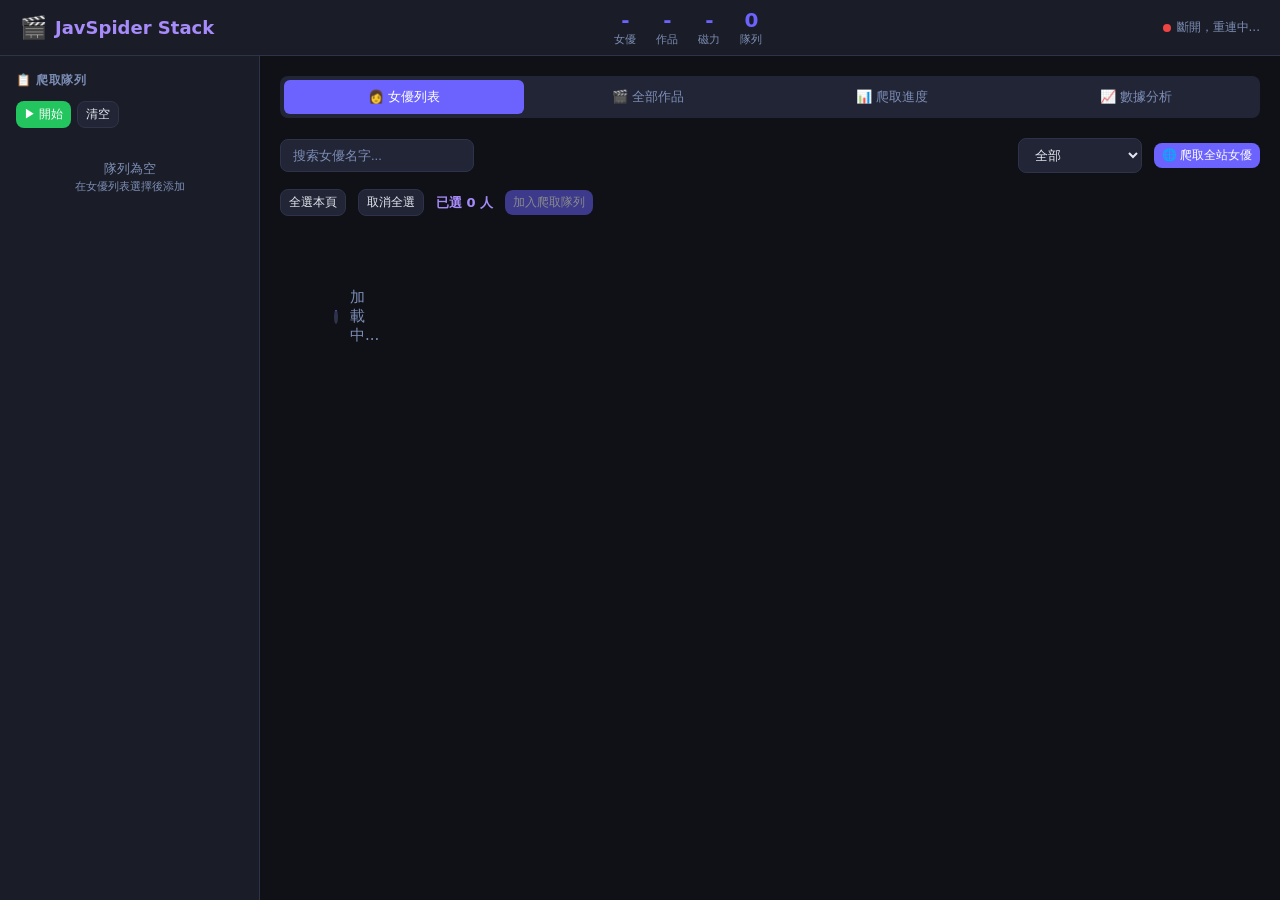
==== commit 484da3ff: "refactor: 统一项目名称为 JavSpider Stack，替换 emoji" ====
--- a/dashboard/index.html
+++ b/dashboard/index.html
@@ -3,7 +3,7 @@
 <head>
 <meta charset="UTF-8">
 <meta name="viewport" content="width=device-width, initial-scale=1.0">
-<title>JavBus Spider · 三省六部制</title>
+<title>JavSpider Stack</title>
 <style>
 /* ===== 基础重置 ===== */
 *, *::before, *::after { box-sizing: border-box; margin: 0; padding: 0; }
@@ -253,7 +253,7 @@
 <!-- 顶栏 -->
 <header class="topbar">
   <div class="topbar-logo">
-    <span>🏛️</span> JavBus Spider · 三省六部制
+    <span>🎬</span> JavSpider Stack
   </div>
   <div class="topbar-stats" id="topStats">
     <div class="stat-item"><div class="val" id="stat-actresses">-</div><div class="lbl">女優</div></div>
@@ -272,7 +272,7 @@
 
   <!-- 侧边栏：爬取队列（尚书省） -->
   <aside class="sidebar">
-    <div class="sidebar-title">⚔️ 尚書省 · 爬取隊列</div>
+    <div class="sidebar-title">📋 爬取隊列</div>
     <div class="queue-controls">
       <button class="btn btn-success btn-sm" id="btnStartQueue" onclick="startQueue()">▶ 開始</button>
       <button class="btn btn-ghost btn-sm" onclick="clearQueue()">清空</button>
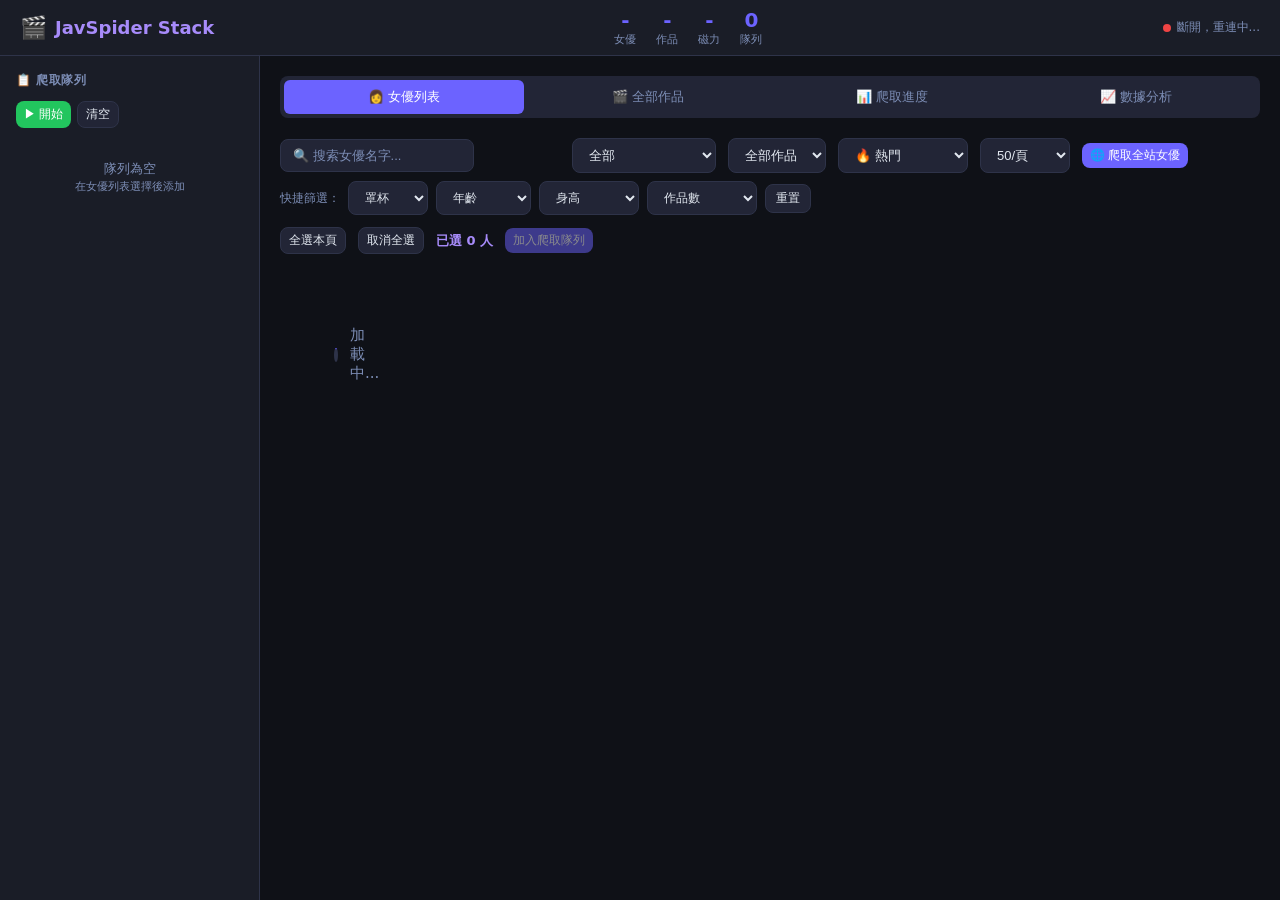
==== commit 997cde51: "feat: upgrade to async architecture, add Docker support, and modernize project structure - Migrated " ====
--- a/dashboard/index.html
+++ b/dashboard/index.html
@@ -246,6 +246,100 @@
   .sidebar { width: 100%; height: auto; border-right: none; border-bottom: 1px solid var(--border); }
   .actress-grid { grid-template-columns: repeat(auto-fill, minmax(110px, 1fr)); }
 }
+
+/* ================================================
+   女优筛选栏 — 响应式布局
+   ================================================ */
+
+/* 通用工具栏响应式 */
+@media (max-width: 900px) {
+  .toolbar {
+    gap: 8px;
+  }
+}
+
+@media (max-width: 600px) {
+  .toolbar {
+    gap: 6px;
+  }
+}
+
+/* 第一行工具栏（小屏：每行 2-3 个元素） */
+@media (max-width: 900px) {
+  .tab-panel.active > .toolbar:first-of-type {
+    display: grid;
+    grid-template-columns: 1fr 1fr;
+    gap: 8px;
+  }
+  .tab-panel.active > .toolbar:first-of-type > * {
+    width: 100% !important;
+    min-width: 0;
+  }
+  /* 爬取按钮占满第二行 */
+  .tab-panel.active > .toolbar:first-of-type .btn-primary {
+    grid-column: 1 / -1;
+  }
+}
+
+@media (max-width: 480px) {
+  .tab-panel.active > .toolbar:first-of-type {
+    grid-template-columns: 1fr;
+  }
+}
+
+/* 第二行快捷筛选（小屏：多列网格） */
+@media (max-width: 900px) {
+  .actress-quick-filter {
+    display: grid !important;
+    grid-template-columns: repeat(4, 1fr);
+    gap: 6px;
+  }
+  .actress-quick-filter > * {
+    width: 100% !important;
+    min-width: 0;
+    font-size: 11px !important;
+    padding: 5px 6px !important;
+  }
+  .actress-quick-filter > span:first-child {
+    grid-column: 1 / -1;
+    font-size: 11px !important;
+    color: var(--text-muted);
+  }
+  .actress-quick-filter .btn-ghost {
+    grid-column: 1 / -1;
+    justify-self: start;
+    width: auto !important;
+  }
+  .actress-quick-filter #actressFilterSummary {
+    grid-column: 1 / -1;
+  }
+}
+
+@media (max-width: 600px) {
+  .actress-quick-filter {
+    grid-template-columns: repeat(3, 1fr);
+  }
+}
+
+@media (max-width: 420px) {
+  .actress-quick-filter {
+    grid-template-columns: repeat(2, 1fr);
+  }
+}
+
+/* 分页条响应式 */
+@media (max-width: 600px) {
+  .pagination-bar {
+    gap: 4px !important;
+    justify-content: center;
+  }
+  .pagination-bar .page-info {
+    display: none;
+  }
+  .pagination-bar .page-jump-input {
+    width: 44px !important;
+  }
+}
 </style>
 </head>
 <body>
@@ -293,16 +387,78 @@
 
     <!-- Tab: 女优列表 -->
     <div class="tab-panel active" id="tab-actresses">
-      <div class="toolbar">
-        <div class="search-box">
-          <input class="input" id="actressSearch" placeholder="搜索女優名字..." oninput="actressSearchChanged()">
+      <!-- 第一行：基础搜索 -->
+      <div class="toolbar" style="margin-bottom:8px">
+        <div class="search-box" style="flex:0 0 280px">
+          <input class="input" id="actressSearch" placeholder="🔍 搜索女優名字..." oninput="actressSearchChanged()">
         </div>
-        <select class="select" id="actressFilter" onchange="loadActresses()">
+        <select class="select" id="actressProfileFilter" onchange="loadActresses()">
           <option value="">全部</option>
-          <option value="false">未爬個人信息</option>
-          <option value="true">已爬個人信息</option>
+          <option value="true">✅ 已爬個人信息</option>
+          <option value="false">⏳ 未爬個人信息</option>
+        </select>
+        <select class="select" id="actressWorksFilter" onchange="loadActresses()">
+          <option value="">全部作品</option>
+          <option value="has_works">有作品</option>
+          <option value="no_works">無作品</option>
+        </select>
+        <select class="select" id="actressSort" onchange="loadActresses()" style="width:130px">
+          <option value="popularity_desc" selected>🔥 熱門</option>
+          <option value="popularity_asc">🔥 熱門 ↑</option>
+          <option value="name_asc">姓名 ↑</option>
+          <option value="name_desc">姓名 ↓</option>
+          <option value="created_desc">新入庫</option>
+          <option value="created_asc">早入庫</option>
+        </select>
+        <select class="select" id="actressPerPage" onchange="onPerPageChange()" style="width:90px">
+          <option value="30">30/頁</option>
+          <option value="50" selected>50/頁</option>
+          <option value="100">100/頁</option>
+          <option value="200">200/頁</option>
         </select>
         <button class="btn btn-primary btn-sm" onclick="crawlAllActresses()">🌐 爬取全站女優</button>
+      </div>
+      <!-- 第二行：快捷筛选 -->
+      <div class="toolbar actress-quick-filter" style="margin-bottom:12px;gap:8px;flex-wrap:wrap">
+        <span style="font-size:12px;color:var(--text-muted);white-space:nowrap">快捷篩選：</span>
+        <select class="select" id="actressCupFilter" onchange="loadActresses()" style="width:80px;font-size:12px">
+          <option value="">罩杯</option>
+          <option value="A">A</option>
+          <option value="B">B</option>
+          <option value="C">C</option>
+          <option value="D">D</option>
+          <option value="E">E</option>
+          <option value="F">F</option>
+          <option value="G">G</option>
+          <option value="H">H</option>
+        </select>
+        <select class="select" id="actressAgeFilter" onchange="loadActresses()" style="width:95px;font-size:12px">
+          <option value="">年齡</option>
+          <option value="18-25">18-25歲</option>
+          <option value="26-30">26-30歲</option>
+          <option value="31-35">31-35歲</option>
+          <option value="36-40">36-40歲</option>
+          <option value="40-99">40歲以上</option>
+        </select>
+        <select class="select" id="actressHeightFilter" onchange="loadActresses()" style="width:100px;font-size:12px">
+          <option value="">身高</option>
+          <option value="150-">≤150cm</option>
+          <option value="151-155">151-155cm</option>
+          <option value="156-160">156-160cm</option>
+          <option value="161-165">161-165cm</option>
+          <option value="166-170">166-170cm</option>
+          <option value="171+">171cm+</option>
+        </select>
+        <select class="select" id="actressWorksCountFilter" onchange="loadActresses()" style="width:110px;font-size:12px">
+          <option value="">作品數</option>
+          <option value="1-5">1-5部</option>
+          <option value="6-20">6-20部</option>
+          <option value="21-50">21-50部</option>
+          <option value="51-100">51-100部</option>
+          <option value="100+">100部以上</option>
+        </select>
+        <button class="btn btn-ghost btn-sm" onclick="clearAllFilters()" style="font-size:12px;padding:5px 10px">重置</button>
+        <span id="actressFilterSummary" style="font-size:12px;color:var(--accent);margin-left:4px"></span>
       </div>
       <div class="select-all-bar">
         <button class="btn btn-ghost btn-sm" onclick="selectAll()">全選本頁</button>
@@ -313,7 +469,8 @@
       <div id="actressGrid" class="actress-grid">
         <div class="loading"><div class="spinner"></div> 加載中...</div>
       </div>
-      <div class="pagination-bar" id="actressPagination"></div>
+      <!-- 增强分页条 -->
+      <div id="actressPagination" class="pagination-bar" style="flex-wrap:wrap;gap:8px"></div>
     </div>
 
     <!-- Tab: 全部作品 -->
@@ -574,29 +731,86 @@
 }
 
 // ===================================================
-// 女优列表 - 分页模式
+// 女优列表 - 增强分页模式
 // ===================================================
 let actressPage = 1;
+let actressPerPage = 50;
 let actressSearchTimer;
 
-// 搜索框变化时延迟执行搜索
 function actressSearchChanged() {
   clearTimeout(actressSearchTimer);
   actressSearchTimer = setTimeout(() => {
-    actressPage = 1; // 搜索时重置到第一页
+    actressPage = 1;
     loadActresses();
   }, 400);
 }
 
+function onPerPageChange() {
+  actressPerPage = parseInt(document.getElementById('actressPerPage').value);
+  actressPage = 1;
+  loadActresses();
+}
+
 async function loadActresses() {
-  const search = document.getElementById('actressSearch').value;
-  const filter = document.getElementById('actressFilter').value;
+  const search = document.getElementById('actressSearch').value.trim();
+  const profileFilter = document.getElementById('actressProfileFilter').value;
+  const worksFilter = document.getElementById('actressWorksFilter').value;
+  const sort = document.getElementById('actressSort').value;
+  const cupFilter = document.getElementById('actressCupFilter').value;
+  const ageFilter = document.getElementById('actressAgeFilter').value;
+  const heightFilter = document.getElementById('actressHeightFilter').value;
+  const worksCountFilter = document.getElementById('actressWorksCountFilter').value;
+
   const grid = document.getElementById('actressGrid');
   grid.innerHTML = '<div class="loading"><div class="spinner"></div> 加載中...</div>';
 
-  const params = new URLSearchParams({ page: actressPage, per_page: 50 });
+  const params = new URLSearchParams({
+    page: actressPage,
+    per_page: actressPerPage,
+    sort_by: sort.split('_')[0],
+    sort_order: sort.split('_')[1],
+  });
   if (search) params.append('search', search);
-  if (filter !== '') params.append('profile_crawled', filter);
+  if (profileFilter !== '') params.append('profile_crawled', profileFilter);
+
+  // 作品数筛选
+  if (worksFilter === 'has_works') {
+    params.append('min_works', '1');
+  } else if (worksFilter === 'no_works') {
+    params.append('max_works', '0');
+  }
+  // 罩杯筛选
+  if (cupFilter) params.append('cup', cupFilter);
+  // 年龄筛选
+  if (ageFilter) {
+    const parts = ageFilter.split('-');
+    const minAge = parseInt(parts[0]);
+    const maxAge = parts[1] === '99' ? 99 : parseInt(parts[1]);
+    if (minAge) params.append('min_age', minAge);
+    if (maxAge < 99) params.append('max_age', maxAge);
+  }
+  // 身高筛选
+  if (heightFilter) {
+    if (heightFilter.endsWith('-')) {
+      params.append('max_height', parseInt(heightFilter));
+    } else if (heightFilter.startsWith('+')) {
+      params.append('min_height', parseInt(heightFilter));
+    } else {
+      const [minH, maxH] = heightFilter.split('-').map(v => parseInt(v));
+      if (minH) params.append('min_height', minH);
+      if (maxH) params.append('max_height', maxH);
+    }
+  }
+  // 作品数量筛选
+  if (worksCountFilter) {
+    if (worksCountFilter === '100+') {
+      params.append('min_works', '100');
+    } else {
+      const [minW, maxW] = worksCountFilter.split('-').map(v => parseInt(v));
+      if (minW) params.append('min_works', minW);
+      if (maxW) params.append('max_works', maxW);
+    }
+  }
 
   const res = await fetch('/api/actresses?' + params);
   const data = await res.json();
@@ -604,51 +818,55 @@
   STATE.actresses = { page: data.page, total: data.total, totalPages: data.total_pages };
 
   if (!data.items.length) {
-    grid.innerHTML = '<div class="empty-state"><div class="icon">🔍</div>沒有找到女優<br><small>嘗試點擊「爬取全站女優」</small></div>';
+    grid.innerHTML = '<div class="empty-state"><div class="icon">🔍</div>沒有找到女優<br><small>嘗試調整篩選條件</small></div>';
     renderActressPagination();
+    updateFilterSummary();
     return;
   }
 
   grid.innerHTML = data.items.map(a => `
-    <div class="actress-card ${STATE.selected.has(a.id) ? 'selected' : ''}" 
-         id="acard-${a.id}"
-         onclick="toggleSelect(${a.id}, this)">
-      ${a.avatar
-        ? `<img class="actress-avatar" src="${a.avatar}" alt="${a.name}" loading="lazy" onerror="this.style.display='none'">`
-        : `<div class="actress-avatar-placeholder">👩</div>`}
-      <div class="actress-name">${a.name}</div>
-      <div class="actress-info-row">
-        ${a.birthday ? `<span>${a.birthday}</span>` : ''}
-        ${a.age ? `<span>${a.age}岁</span>` : ''}
-        ${a.height ? `<span>${a.height}cm</span>` : ''}
-        ${a.cup ? `<span>${a.cup}</span>` : ''}
-      </div>
-      <div class="actress-meta">
-        <span class="crawled-badge ${a.profile_crawled ? 'done' : 'pending'}"></span>
-        ${a.profile_crawled ? '已爬' : '待爬'}
+    <div class="actress-card ${STATE.selected.has(a.id) ? 'selected' : ''}"
+         id="acard-${a.id}">
+      <div onclick="toggleSelect(${a.id}, this.closest('.actress-card'))">
+        ${a.avatar
+          ? `<img class="actress-avatar" src="${a.avatar}" alt="${a.name}" loading="lazy" onerror="this.style.display='none'">`
+          : `<div class="actress-avatar-placeholder">👩</div>`}
+        <div class="actress-name">${a.name}</div>
+        <div class="actress-info-row">
+          ${a.age ? `<span>${a.age}歲</span>` : ''}
+          ${a.height ? `<span>${a.height}</span>` : ''}
+          ${a.cup ? `<span>${a.cup}罩</span>` : ''}
+        </div>
+        <div class="actress-meta">
+          <span class="crawled-badge ${a.profile_crawled ? 'done' : 'pending'}"></span>
+          ${a.profile_crawled ? '已爬' : '待爬'}
+        </div>
       </div>
     </div>
   `).join('');
 
   // 双击打开详情
   document.querySelectorAll('.actress-card').forEach(card => {
-    let clickTimer = null;
     const aid = parseInt(card.id.replace('acard-', ''));
-    card.addEventListener('click', (e) => {
-      if (clickTimer) {
-        clearTimeout(clickTimer);
-        clickTimer = null;
-        openActressModal(aid);
-      } else {
-        clickTimer = setTimeout(() => {
-          clickTimer = null;
-        }, 250);
-      }
+    card.addEventListener('dblclick', (e) => {
+      e.stopPropagation();
+      openActressModal(aid);
     });
   });
 
   renderActressPagination();
+  updateFilterSummary();
   updateSelectedCount();
+}
+
+function updateFilterSummary() {
+  const summary = document.getElementById('actressFilterSummary');
+  if (!summary) return;
+  const { total, totalPages, page } = STATE.actresses;
+  const parts = [];
+  if (totalPages > 1) parts.push(`第 ${page}/${totalPages} 頁`);
+  parts.push(`共 ${total} 位`);
+  summary.textContent = parts.join(' · ');
 }
 
 function toggleSelect(id, el) {
@@ -683,31 +901,82 @@
   document.getElementById('btnAddToQueue').disabled = n === 0;
 }
 
+function clearAllFilters() {
+  document.getElementById('actressSearch').value = '';
+  document.getElementById('actressProfileFilter').value = '';
+  document.getElementById('actressWorksFilter').value = '';
+  document.getElementById('actressSort').value = 'name_asc';
+  document.getElementById('actressCupFilter').value = '';
+  document.getElementById('actressAgeFilter').value = '';
+  document.getElementById('actressHeightFilter').value = '';
+  document.getElementById('actressWorksCountFilter').value = '';
+  actressPage = 1;
+  loadActresses();
+}
+
 function renderActressPagination() {
   const { page, totalPages, total } = STATE.actresses;
   const bar = document.getElementById('actressPagination');
-  if (totalPages <= 1) { 
+  if (totalPages <= 1) {
     bar.innerHTML = `<span class="page-info">共 ${total} 位女优</span>`;
     return;
   }
 
+  const maxButtons = 7;
   let html = '';
-  if (page > 1) html += `<button class="page-btn" onclick="goActressPage(${page-1})">‹ 上一頁</button>`;
-
-  const start = Math.max(1, page - 2);
-  const end = Math.min(totalPages, page + 2);
-  for (let i = start; i <= end; i++) {
-    html += `<button class="page-btn ${i===page?'active':''}" onclick="goActressPage(${i})">${i}</button>`;
-  }
-
-  if (page < totalPages) html += `<button class="page-btn" onclick="goActressPage(${page+1})">下一頁 ›</button>`;
-  html += `<span class="page-info">${page}/${totalPages} 頁，共 ${total} 人</span>`;
+
+  // 首页
+  html += `<button class="page-btn" onclick="goActressPage(1)" ${page === 1 ? 'disabled' : ''}>«</button>`;
+  // 上一页
+  html += `<button class="page-btn" onclick="goActressPage(${page - 1})" ${page === 1 ? 'disabled' : ''}>‹</button>`;
+
+  // 居中页码范围
+  let startPage = Math.max(1, page - Math.floor(maxButtons / 2));
+  let endPage = Math.min(totalPages, startPage + maxButtons - 1);
+  if (endPage - startPage < maxButtons - 1) {
+    startPage = Math.max(1, endPage - maxButtons + 1);
+  }
+
+  // 省略号 + 首页
+  if (startPage > 1) {
+    html += `<button class="page-btn" onclick="goActressPage(1)">1</button>`;
+    if (startPage > 2) html += `<span style="color:var(--text-muted);padding:0 2px">…</span>`;
+  }
+
+  // 页码按钮
+  for (let i = startPage; i <= endPage; i++) {
+    html += `<button class="page-btn ${i === page ? 'active' : ''}" onclick="goActressPage(${i})">${i}</button>`;
+  }
+
+  // 省略号 + 末页
+  if (endPage < totalPages) {
+    if (endPage < totalPages - 1) html += `<span style="color:var(--text-muted);padding:0 2px">…</span>`;
+    html += `<button class="page-btn" onclick="goActressPage(${totalPages})">${totalPages}</button>`;
+  }
+
+  // 下一页
+  html += `<button class="page-btn" onclick="goActressPage(${page + 1})" ${page === totalPages ? 'disabled' : ''}>›</button>`;
+  // 末页
+  html += `<button class="page-btn" onclick="goActressPage(${totalPages})" ${page === totalPages ? 'disabled' : ''}>»</button>`;
+
+  // 跳页控件
+  html += `<span class="page-info" style="margin-left:8px">跳至</span>`;
+  html += `<input type="number" id="actressJumpInput" class="page-jump-input" min="1" max="${totalPages}" value="${page}" onkeydown="if(event.key==='Enter')goActressPage(parseInt(this.value))" style="width:56px;background:var(--surface2);border:1px solid var(--border);color:var(--text);border-radius:6px;padding:5px 8px;font-size:13px;text-align:center">`;
+  html += `<span class="page-info">頁</span>`;
+  html += `<button class="page-btn" onclick="goActressPage(parseInt(document.getElementById('actressJumpInput').value))" style="padding:5px 10px">GO</button>`;
+
+  // 统计
+  html += `<span class="page-info" style="margin-left:12px">${page}/${totalPages} 頁，共 ${total} 位</span>`;
+
   bar.innerHTML = html;
 }
 
 function goActressPage(p) {
-  actressPage = p;
+  const totalPages = STATE.actresses.totalPages;
+  const target = Math.max(1, Math.min(p, totalPages || 1));
+  actressPage = target;
   loadActresses();
+  document.getElementById('actressGrid') && document.getElementById('actressGrid').scrollIntoView({ behavior: 'smooth', block: 'start' });
 }
 
 // ===================================================
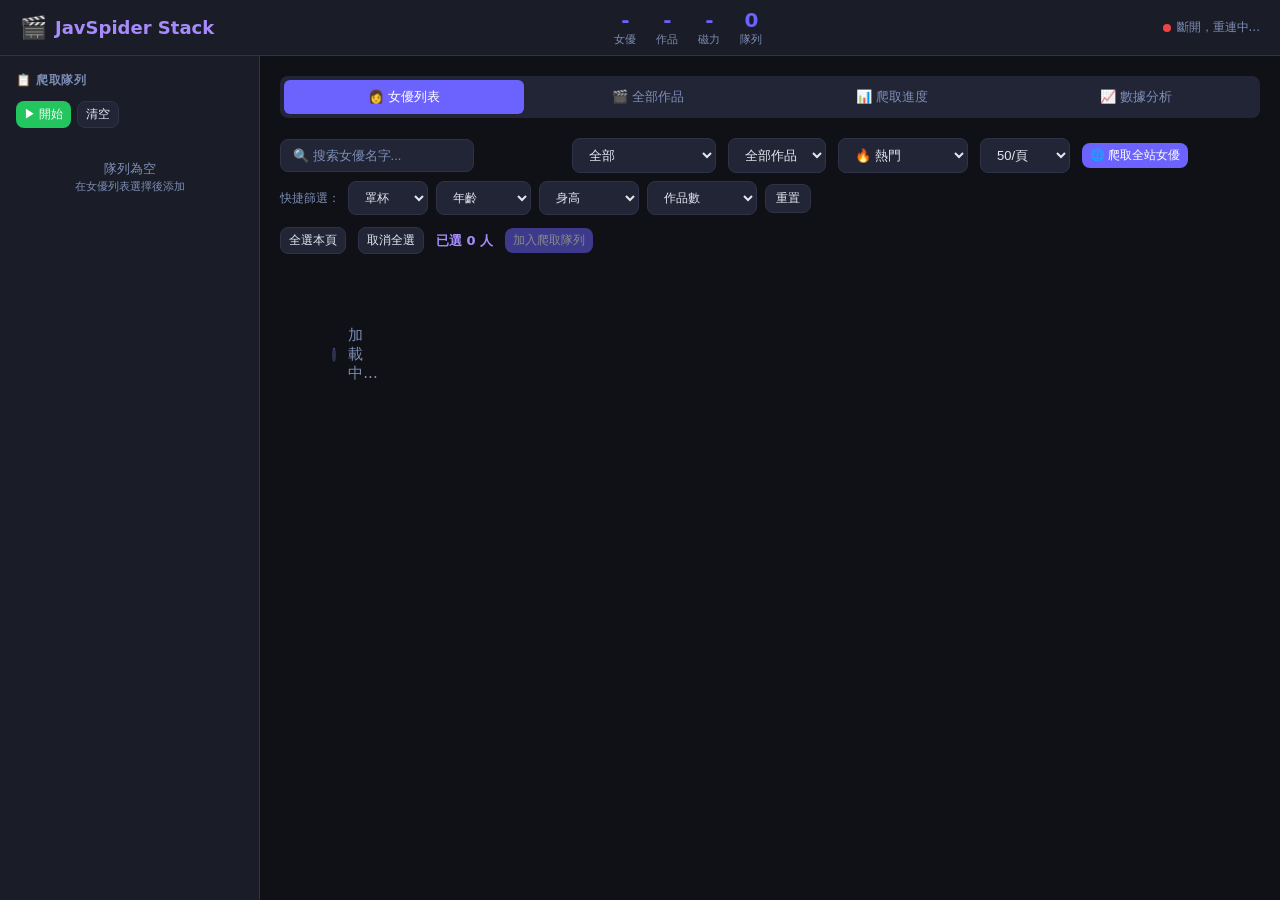
==== commit 65452986: "style: enhance dashboard with interactive charts and modern UI components - Added Chart.js for data " ====
--- a/dashboard/index.html
+++ b/dashboard/index.html
@@ -4,6 +4,7 @@
 <meta charset="UTF-8">
 <meta name="viewport" content="width=device-width, initial-scale=1.0">
 <title>JavSpider Stack</title>
+<script src="https://cdn.jsdelivr.net/npm/chart.js"></script>
 <style>
 /* ===== 基础重置 ===== */
 *, *::before, *::after { box-sizing: border-box; margin: 0; padding: 0; }
@@ -106,14 +107,15 @@
 .select-all-bar { display: flex; align-items: center; gap: 12px; margin-bottom: 12px; }
 .selected-count { font-size: 13px; color: var(--accent); font-weight: 600; }
 
-.actress-grid { display: grid; grid-template-columns: repeat(auto-fill, minmax(140px, 1fr)); gap: 12px; }
-.actress-card { background: var(--surface2); border: 2px solid transparent; border-radius: var(--radius-lg); padding: 12px; cursor: pointer; transition: all .15s; position: relative; }
-.actress-card:hover { border-color: var(--primary); transform: translateY(-2px); }
+.actress-grid { display: grid; grid-template-columns: repeat(auto-fill, minmax(140px, 1fr)); gap: 16px; }
+.actress-card { background: var(--surface2); border: 2px solid transparent; border-radius: var(--radius-lg); padding: 12px; cursor: pointer; transition: all 0.25s cubic-bezier(0.4, 0, 0.2, 1); position: relative; overflow: hidden; }
+.actress-card:hover { border-color: var(--primary); transform: translateY(-5px); box-shadow: 0 10px 30px rgba(0,0,0,0.5); }
 .actress-card.selected { border-color: var(--primary); background: rgba(108,99,255,.1); }
-.actress-card.selected::after { content: "✓"; position: absolute; top: 6px; right: 8px; width: 20px; height: 20px; background: var(--primary); border-radius: 50%; display: flex; align-items: center; justify-content: center; font-size: 12px; color: #fff; font-weight: 700; }
-.actress-avatar { width: 100%; aspect-ratio: 3/4; object-fit: cover; border-radius: 6px; background: var(--border); display: block; margin-bottom: 8px; }
-.actress-avatar-placeholder { width: 100%; aspect-ratio: 3/4; background: var(--border); border-radius: 6px; margin-bottom: 8px; display: flex; align-items: center; justify-content: center; font-size: 24px; }
-.actress-name { font-size: 13px; font-weight: 600; text-align: center; color: var(--text); line-height: 1.4; margin-bottom: 4px; }
+.actress-card.selected::after { content: "✓"; position: absolute; top: 6px; right: 8px; width: 20px; height: 20px; background: var(--primary); border-radius: 50%; display: flex; align-items: center; justify-content: center; font-size: 12px; color: #fff; font-weight: 700; z-index: 2; }
+.actress-avatar { width: 100%; aspect-ratio: 3/4; object-fit: cover; border-radius: 8px; background: var(--border); display: block; margin-bottom: 10px; transition: transform 0.4s; }
+.actress-card:hover .actress-avatar { transform: scale(1.08); }
+.actress-avatar-placeholder { width: 100%; aspect-ratio: 3/4; background: var(--border); border-radius: 8px; margin-bottom: 10px; display: flex; align-items: center; justify-content: center; font-size: 24px; }
+.actress-name { font-size: 14px; font-weight: 700; text-align: center; color: var(--text); line-height: 1.4; margin-bottom: 6px; }
 .actress-info-row { display: flex; justify-content: center; gap: 6px; flex-wrap: wrap; font-size: 10px; color: var(--text-muted); margin-bottom: 4px; }
 .actress-info-row span { background: var(--border); padding: 1px 5px; border-radius: 3px; }
 .actress-meta { font-size: 11px; color: var(--text-muted); text-align: center; }
@@ -155,14 +157,16 @@
 .info-item .val { font-size: 14px; font-weight: 500; }
 
 /* ===== 作品列表 ===== */
-.works-grid { display: grid; grid-template-columns: repeat(auto-fill, minmax(180px, 1fr)); gap: 14px; }
-.work-card { background: var(--surface2); border: 1px solid var(--border); border-radius: var(--radius); overflow: hidden; cursor: pointer; transition: all .15s; }
-.work-card:hover { border-color: var(--primary); transform: translateY(-2px); }
-.work-cover { width: 100%; aspect-ratio: 16/9; object-fit: cover; background: var(--border); display: block; }
-.work-info { padding: 10px; }
-.work-code { font-size: 12px; font-weight: 700; color: var(--accent); }
-.work-title { font-size: 12px; color: var(--text-muted); margin-top: 3px; white-space: nowrap; overflow: hidden; text-overflow: ellipsis; }
-.work-date { font-size: 11px; color: var(--text-muted); margin-top: 4px; }
+.works-grid { display: grid; grid-template-columns: repeat(auto-fill, minmax(220px, 1fr)); gap: 20px; }
+.work-card { background: var(--surface2); border: 1px solid var(--border); border-radius: var(--radius-lg); overflow: hidden; cursor: pointer; transition: all 0.25s cubic-bezier(0.4, 0, 0.2, 1); box-shadow: 0 4px 12px rgba(0,0,0,0.2); }
+.work-card:hover { border-color: var(--primary); transform: translateY(-8px); box-shadow: 0 15px 40px rgba(0,0,0,0.6); }
+.work-cover-wrapper { position: relative; overflow: hidden; aspect-ratio: 16/9; }
+.work-cover { width: 100%; height: 100%; object-fit: cover; background: var(--border); display: block; transition: transform 0.4s; }
+.work-card:hover .work-cover { transform: scale(1.1); }
+.work-info { padding: 14px; position: relative; z-index: 1; }
+.work-code { font-size: 13px; font-weight: 800; color: var(--accent); margin-bottom: 6px; }
+.work-title { font-size: 13px; font-weight: 500; color: var(--text); line-height: 1.5; height: 3.0em; display: -webkit-box; -webkit-line-clamp: 2; -webkit-box-orient: vertical; overflow: hidden; }
+.work-date { font-size: 11px; color: var(--text-muted); margin-top: 8px; display: flex; align-items: center; gap: 4px; }
 .work-tags { display: flex; flex-wrap: wrap; gap: 3px; margin-top: 4px; }
 .work-actresses { display: flex; flex-wrap: wrap; gap: 3px; margin-top: 4px; }
 .actress-chip { font-size: 10px; padding: 2px 6px; background: rgba(108,99,255,.2); border-radius: 4px; color: var(--accent); cursor: pointer; }
@@ -219,11 +223,18 @@
 .cast-avatar { width: 24px; height: 24px; border-radius: 50%; object-fit: cover; background: var(--border); }
 
 /* ===== 数据分析 ===== */
-.analysis-grid { display: grid; grid-template-columns: repeat(auto-fill, minmax(200px, 1fr)); gap: 16px; margin-bottom: 20px; }
-.stat-card { background: var(--surface2); border: 1px solid var(--border); border-radius: var(--radius-lg); padding: 16px; }
-.stat-card .num { font-size: 32px; font-weight: 700; color: var(--primary); }
-.stat-card .desc { color: var(--text-muted); font-size: 13px; margin-top: 4px; }
-.tag-cloud { display: flex; flex-wrap: wrap; gap: 6px; }
+.analysis-grid { display: grid; grid-template-columns: repeat(auto-fill, minmax(200px, 1fr)); gap: 16px; margin-bottom: 30px; }
+.stat-card { background: var(--surface2); border: 1px solid var(--border); border-radius: var(--radius-lg); padding: 24px; text-align: center; transition: all 0.3s; box-shadow: 0 4px 15px rgba(0,0,0,0.1); }
+.stat-card:hover { transform: translateY(-5px); border-color: var(--primary); box-shadow: 0 8px 25px rgba(108, 99, 255, 0.2); }
+.stat-card .num { font-size: 36px; font-weight: 800; color: var(--primary); line-height: 1.2; }
+.stat-card .desc { color: var(--text-muted); font-size: 14px; font-weight: 500; margin-top: 8px; }
+
+/* 图表容器 */
+.charts-grid { display: grid; grid-template-columns: repeat(auto-fit, minmax(400px, 1fr)); gap: 24px; margin-bottom: 40px; }
+.chart-wrapper { background: var(--surface2); border: 1px solid var(--border); border-radius: var(--radius-lg); padding: 20px; min-height: 350px; }
+.chart-wrapper h3 { font-size: 16px; font-weight: 600; margin-bottom: 20px; color: var(--text); border-left: 4px solid var(--primary); padding-left: 12px; }
+
+.tag-cloud { display: flex; flex-wrap: wrap; gap: 8px; background: var(--surface2); padding: 20px; border-radius: var(--radius-lg); border: 1px solid var(--border); }
 .tag-cloud-item { padding: 4px 10px; border-radius: 99px; font-size: 12px; cursor: pointer; transition: all .15s; }
 .tag-cloud-item:hover { filter: brightness(1.2); }
 
@@ -524,7 +535,25 @@
 
     <!-- Tab: 数据分析 -->
     <div class="tab-panel" id="tab-analysis">
+      <div class="section-title" style="margin-top:0">📊 庫存概覽</div>
       <div class="analysis-grid" id="analysisStats"></div>
+      
+      <div class="section-title">📉 數據分佈</div>
+      <div class="charts-grid" style="display: grid; grid-template-columns: repeat(auto-fit, minmax(400px, 1fr)); gap: 24px; margin-bottom: 30px;">
+        <div class="chart-wrapper">
+          <h3>👙 罩杯分佈 (Cup Size)</h3>
+          <canvas id="cupChart"></canvas>
+        </div>
+        <div class="chart-wrapper">
+          <h3>📏 身高分佈 (Height Groups)</h3>
+          <canvas id="heightChart"></canvas>
+        </div>
+        <div class="chart-wrapper">
+          <h3>📅 作品年度趨勢 (Yearly Trend)</h3>
+          <canvas id="yearChart"></canvas>
+        </div>
+      </div>
+
       <div style="margin-bottom:16px">
         <div class="section-title">🏷️ 標籤頻次統計（Top 50）</div>
         <div class="tag-cloud" id="tagCloud">
@@ -581,6 +610,7 @@
   selected: new Set(),
   ws: null,
   queueData: {},
+  charts: {}, // 存储 Chart.js 实例
 };
 
 // ===================================================
@@ -1147,42 +1177,38 @@
 function workCardHtml(w) {
   const pick = w.picked_magnet;
   const priorityLabels = {1:'-UC', 2:'-U', 3:'-4K', 4:'uncensored', 5:'-C'};
-  const magnetBadge = pick
+  const magnetHtml = pick
     ? `<div class="magnet-pill ${pick.priority_level <= 2 ? 'uc' : ''}">
          🧲 ${pick.size_str} ${pick.priority_level < 99 ? priorityLabels[pick.priority_level] || '' : ''}
        </div>`
-    : '<div class="no-magnet-pill">無磁力</div>';
+    : '<div class="no-magnet-pill">⏳ 無磁力</div>';
 
   const tags = (w.tags || []).slice(0, 3).map(t => `<span class="tag-chip">${t}</span>`).join('');
   
-  // 尝试从 cast 字段获取女优名字，如果没有则从标题提取
   let actressHtml = '';
   if (w.cast && w.cast.length > 0) {
     actressHtml = w.cast.slice(0, 2).map(a => 
       `<span class="actress-chip" onclick="event.stopPropagation();filterByActress('${escapeAttr(a.name)}')">${a.name}</span>`
     ).join('');
   } else {
-    // 从标题中简单提取女优名字（假设名字在番号之后的某个位置）
-    // 这是一个临时方案，后续应通过 WorkCast 正确关联
     const titleMatch = w.title ? w.title.match(/[\u3040-\u309F\u30A0-\u30FF\u4E00-\u9FAF]+/g) : null;
     if (titleMatch && titleMatch.length > 1) {
-      // 取标题中可能的女优名字（通常是第2个或之后的日文字符串）
       actressHtml = `<span class="actress-chip" onclick="event.stopPropagation();filterByActress('${escapeAttr(titleMatch[1] || '')}')">${titleMatch[1] || ''}</span>`;
     }
   }
 
   return `
     <div class="work-card" onclick="openWorkModal(${w.id})">
-      ${w.cover
-        ? `<img class="work-cover" src="${w.cover}" alt="${w.code}" loading="lazy" onclick="event.stopPropagation();openImgPreview('${w.cover}')" style="cursor:zoom-in" onerror="this.style.display='none'">`
-        : `<div class="work-cover" style="display:flex;align-items:center;justify-content:center;font-size:24px">🎬</div>`}
+      <div class="work-cover-wrapper" style="position: relative; overflow: hidden; aspect-ratio: 16/9; background: var(--border);">
+        <img class="work-cover" src="${w.cover || ''}" loading="lazy" alt="${w.code}" onerror="this.src='/static/placeholder.jpg'">
+      </div>
       <div class="work-info">
         <div class="work-code">${w.code}</div>
         <div class="work-title" title="${escapeHtml(w.title)}">${escapeHtml(w.title) || '—'}</div>
-        ${actressHtml ? `<div class="work-actresses">${actressHtml}</div>` : ''}
-        <div class="work-date">${w.release_date || '—'}</div>
-        ${tags ? `<div class="work-tags">${tags}</div>` : ''}
-        ${magnetBadge}
+        <div class="work-actresses">${actressHtml}</div>
+        <div class="work-date">📅 ${w.release_date || '—'}</div>
+        <div class="work-tags">${tags}</div>
+        <div style="margin-top: 8px">${magnetHtml}</div>
       </div>
     </div>
   `;
@@ -1343,19 +1369,21 @@
 // 数据分析
 // ===================================================
 async function loadAnalysis() {
-  const [statsRes, tagsRes] = await Promise.all([
+  const [statsRes, tagsRes, chartsRes] = await Promise.all([
     fetch('/api/stats'),
     fetch('/api/tags/stats?limit=50'),
+    fetch('/api/stats/charts')
   ]);
   const stats = await statsRes.json();
   const tags = await tagsRes.json();
+  const charts = await chartsRes.json();
 
   document.getElementById('analysisStats').innerHTML = `
     <div class="stat-card"><div class="num">${stats.total_actresses}</div><div class="desc">👩 女優總數</div></div>
-    <div class="stat-card"><div class="num">${stats.profile_crawled}</div><div class="desc">✅ 已爬個人信息</div></div>
+    <div class="stat-card"><div class="num">${stats.profile_crawled}</div><div class="desc">✅ 已爬信息</div></div>
     <div class="stat-card"><div class="num">${stats.total_works}</div><div class="desc">🎬 作品總數</div></div>
     <div class="stat-card"><div class="num">${stats.works_with_magnets}</div><div class="desc">🧲 含磁力作品</div></div>
-    <div class="stat-card"><div class="num">${stats.total_magnets}</div><div class="desc">🔗 磁力候選總數</div></div>
+    <div class="stat-card"><div class="num">${stats.total_magnets}</div><div class="desc">🔗 磁力候選</div></div>
     <div class="stat-card"><div class="num">${stats.total_tags}</div><div class="desc">🏷️ 標籤種類</div></div>
   `;
 
@@ -1363,13 +1391,66 @@
     const maxCount = tags[0].count;
     const colors = ['#6c63ff','#a78bfa','#3b82f6','#22c55e','#f59e0b','#ef4444'];
     document.getElementById('tagCloud').innerHTML = tags.map((t, i) => {
-      const size = 10 + Math.round((t.count / maxCount) * 14);
+      const size = 12 + Math.round((t.count / maxCount) * 12);
       const color = colors[i % colors.length];
-      return `<div class="tag-cloud-item" style="font-size:${size}px;background:${color}22;color:${color};border:1px solid ${color}44" 
+      return `<div class="tag-cloud-item" style="font-size:${size}px;background:${color}15;color:${color};border:1px solid ${color}30" 
                onclick="filterWorksByTag('${t.name}')">
                ${t.name} <small>(${t.count})</small></div>`;
     }).join('');
   }
+
+  // 渲染图表
+  renderCupChart(charts.cup);
+  renderHeightChart(charts.height);
+  renderYearChart(charts.year);
+}
+
+function renderChart(id, type, labels, data, label, colors) {
+  if (STATE.charts[id]) STATE.charts[id].destroy();
+  const ctx = document.getElementById(id).getContext('2d');
+  STATE.charts[id] = new Chart(ctx, {
+    type: type,
+    data: {
+      labels: labels,
+      datasets: [{
+        label: label,
+        data: data,
+        backgroundColor: colors,
+        borderColor: colors.map(c => c.replace('0.7', '1')),
+        borderWidth: 1
+      }]
+    },
+    options: {
+      responsive: true,
+      maintainAspectRatio: false,
+      plugins: {
+        legend: { display: type === 'pie' || type === 'doughnut', position: 'right', labels: { color: '#7c8db5' } }
+      },
+      scales: type === 'bar' || type === 'line' ? {
+        y: { beginAtZero: true, grid: { color: '#2e3349' }, ticks: { color: '#7c8db5' } },
+        x: { grid: { display: false }, ticks: { color: '#7c8db5' } }
+      } : {}
+    }
+  });
+}
+
+function renderCupChart(data) {
+  const labels = data.map(d => d.label);
+  const values = data.map(d => d.value);
+  const colors = ['#6c63ff', '#a78bfa', '#3b82f6', '#22c55e', '#f59e0b', '#ef4444', '#ec4899', '#8b5cf6'];
+  renderChart('cupChart', 'doughnut', labels, values, '罩杯分佈', colors);
+}
+
+function renderHeightChart(data) {
+  const labels = data.map(d => d.label);
+  const values = data.map(d => d.value);
+  renderChart('heightChart', 'bar', labels, values, '身高分佈', ['#6c63ff']);
+}
+
+function renderYearChart(data) {
+  const labels = data.map(d => d.label);
+  const values = data.map(d => d.value);
+  renderChart('yearChart', 'line', labels, values, '年度趨勢', ['#22c55e']);
 }
 
 function filterWorksByTag(tagName) {
